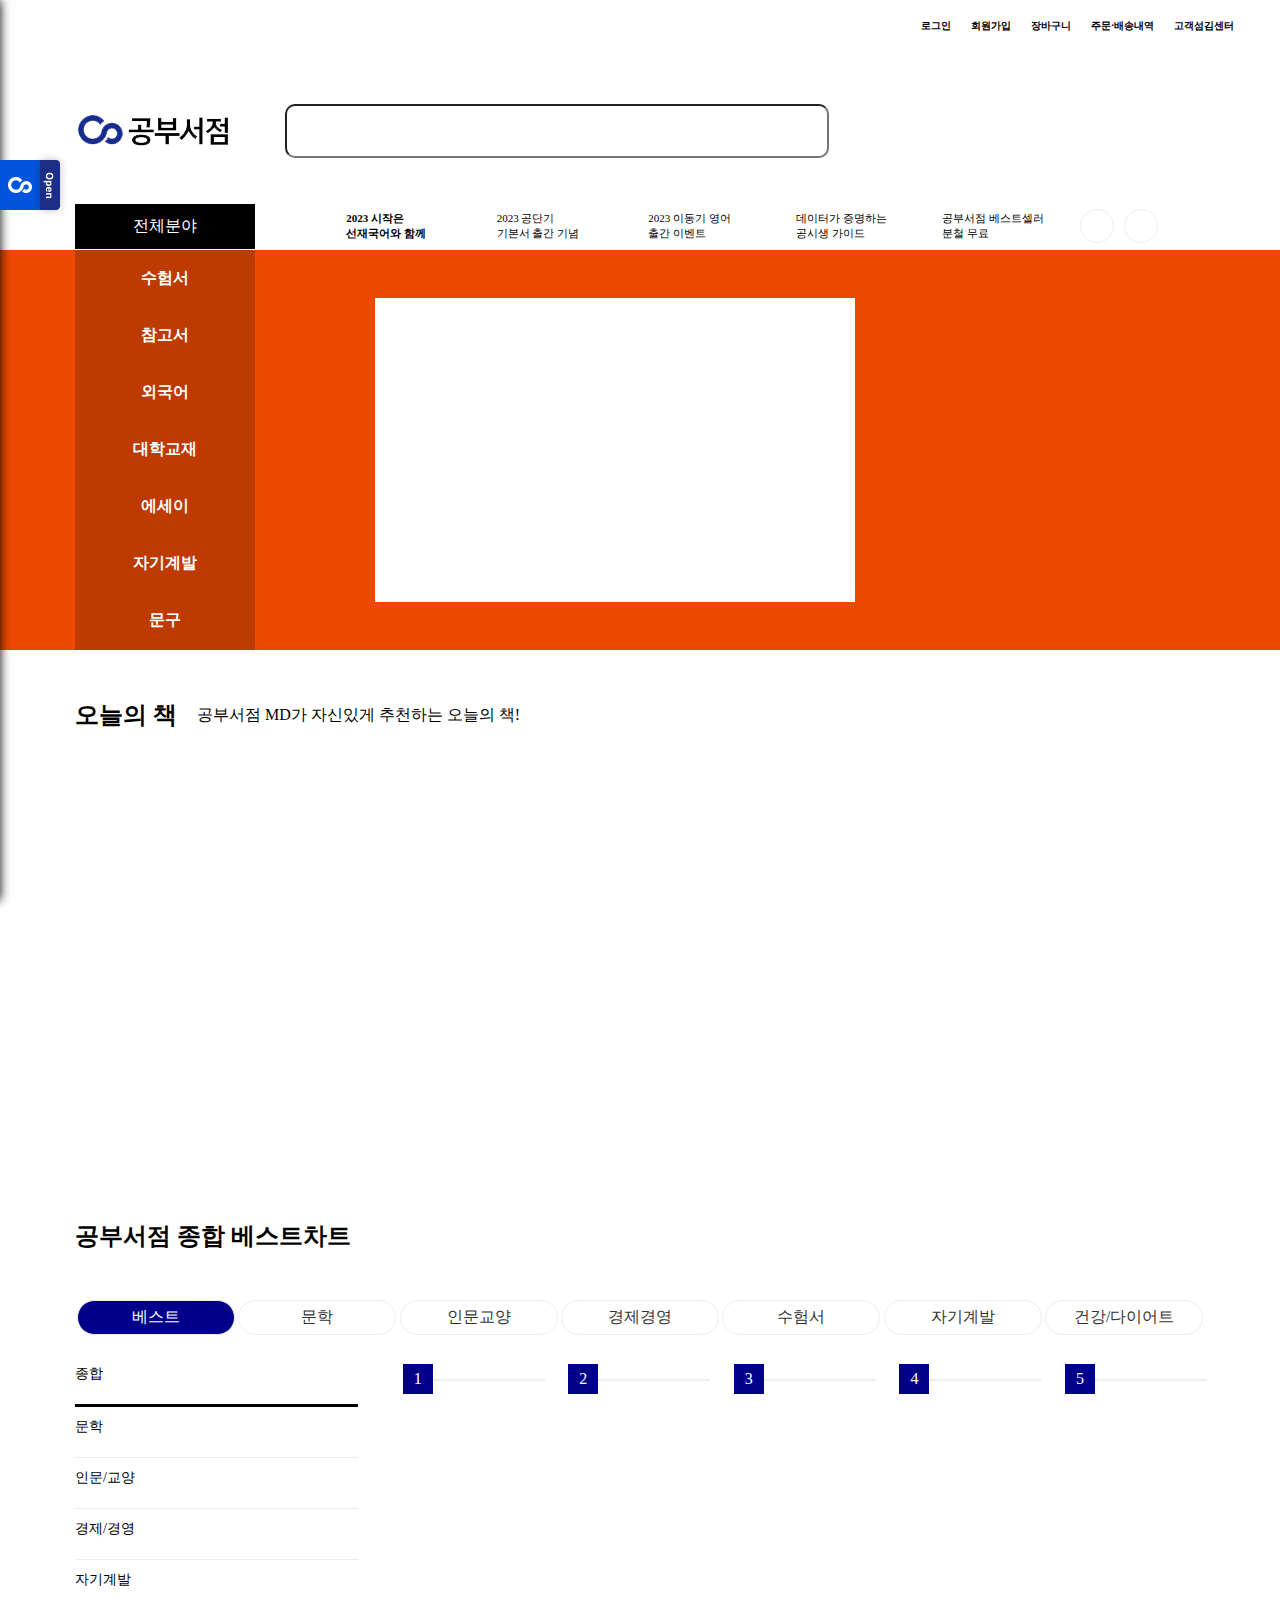
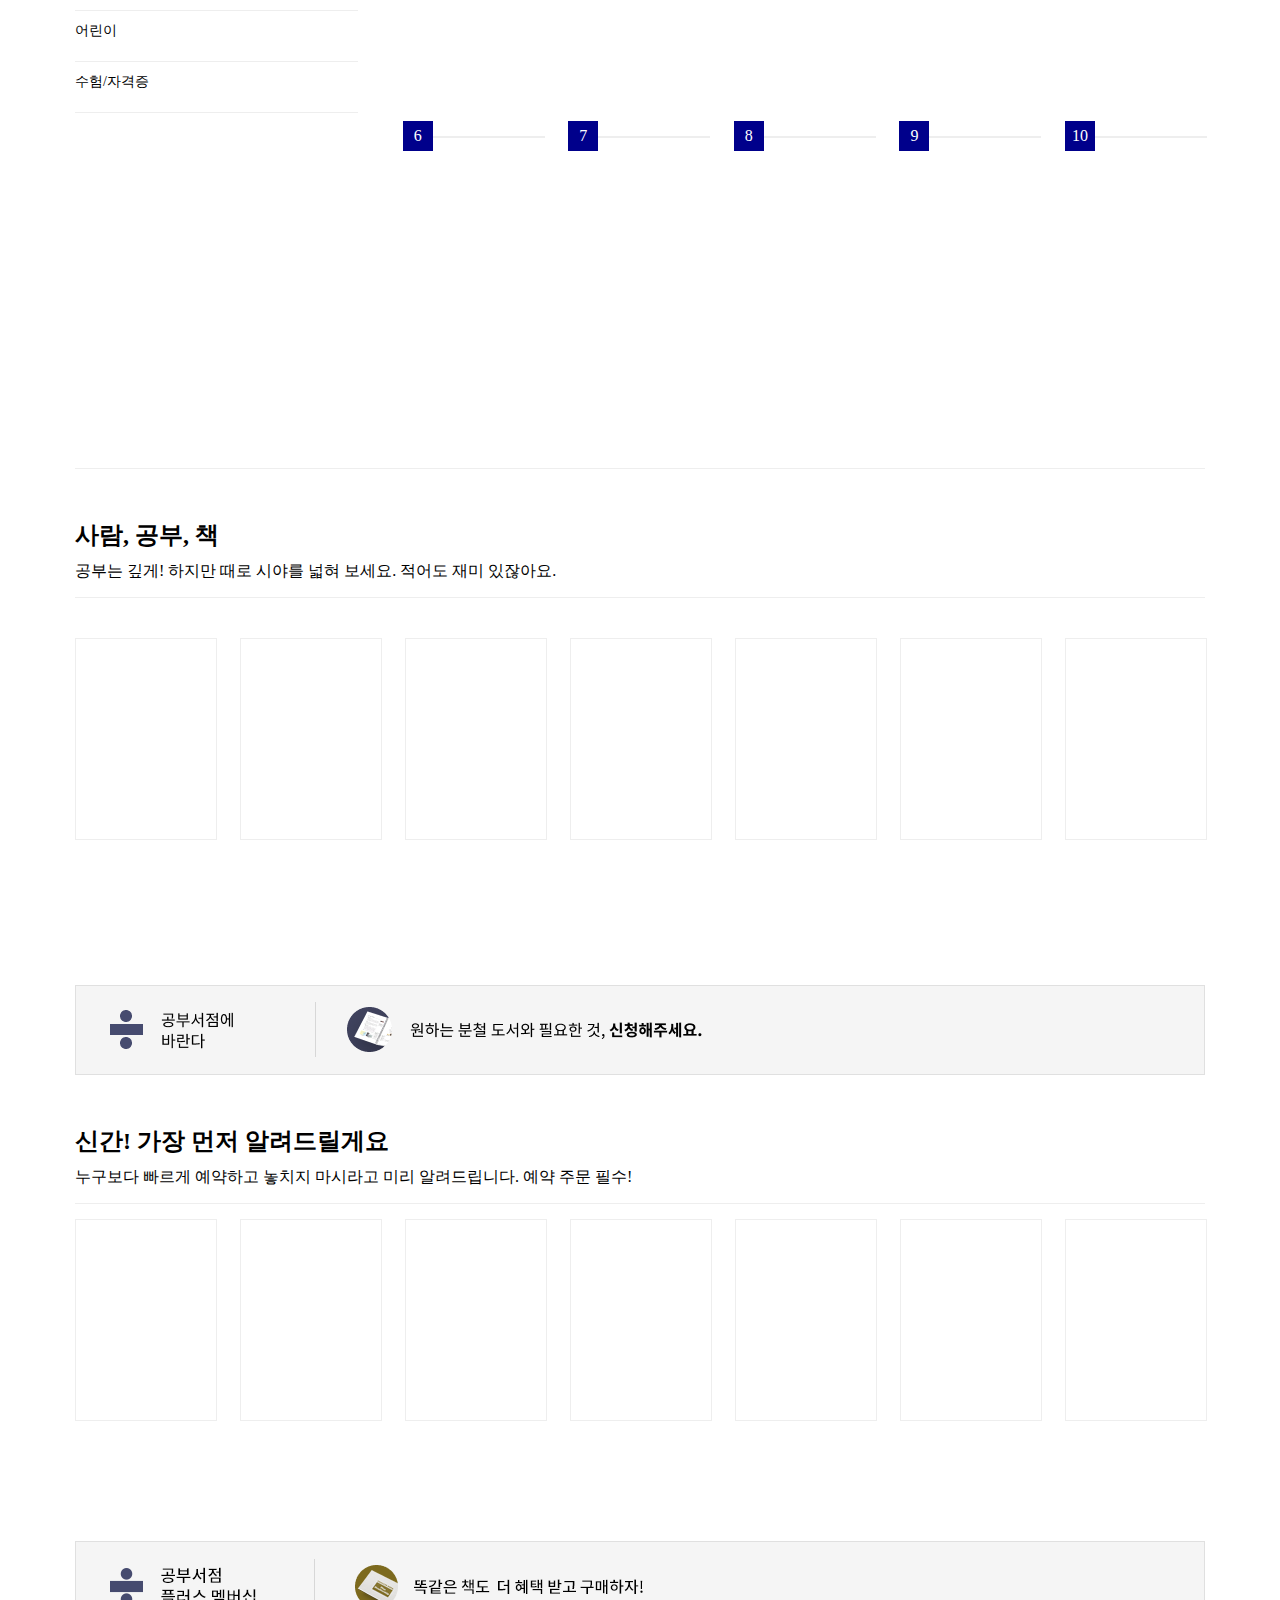
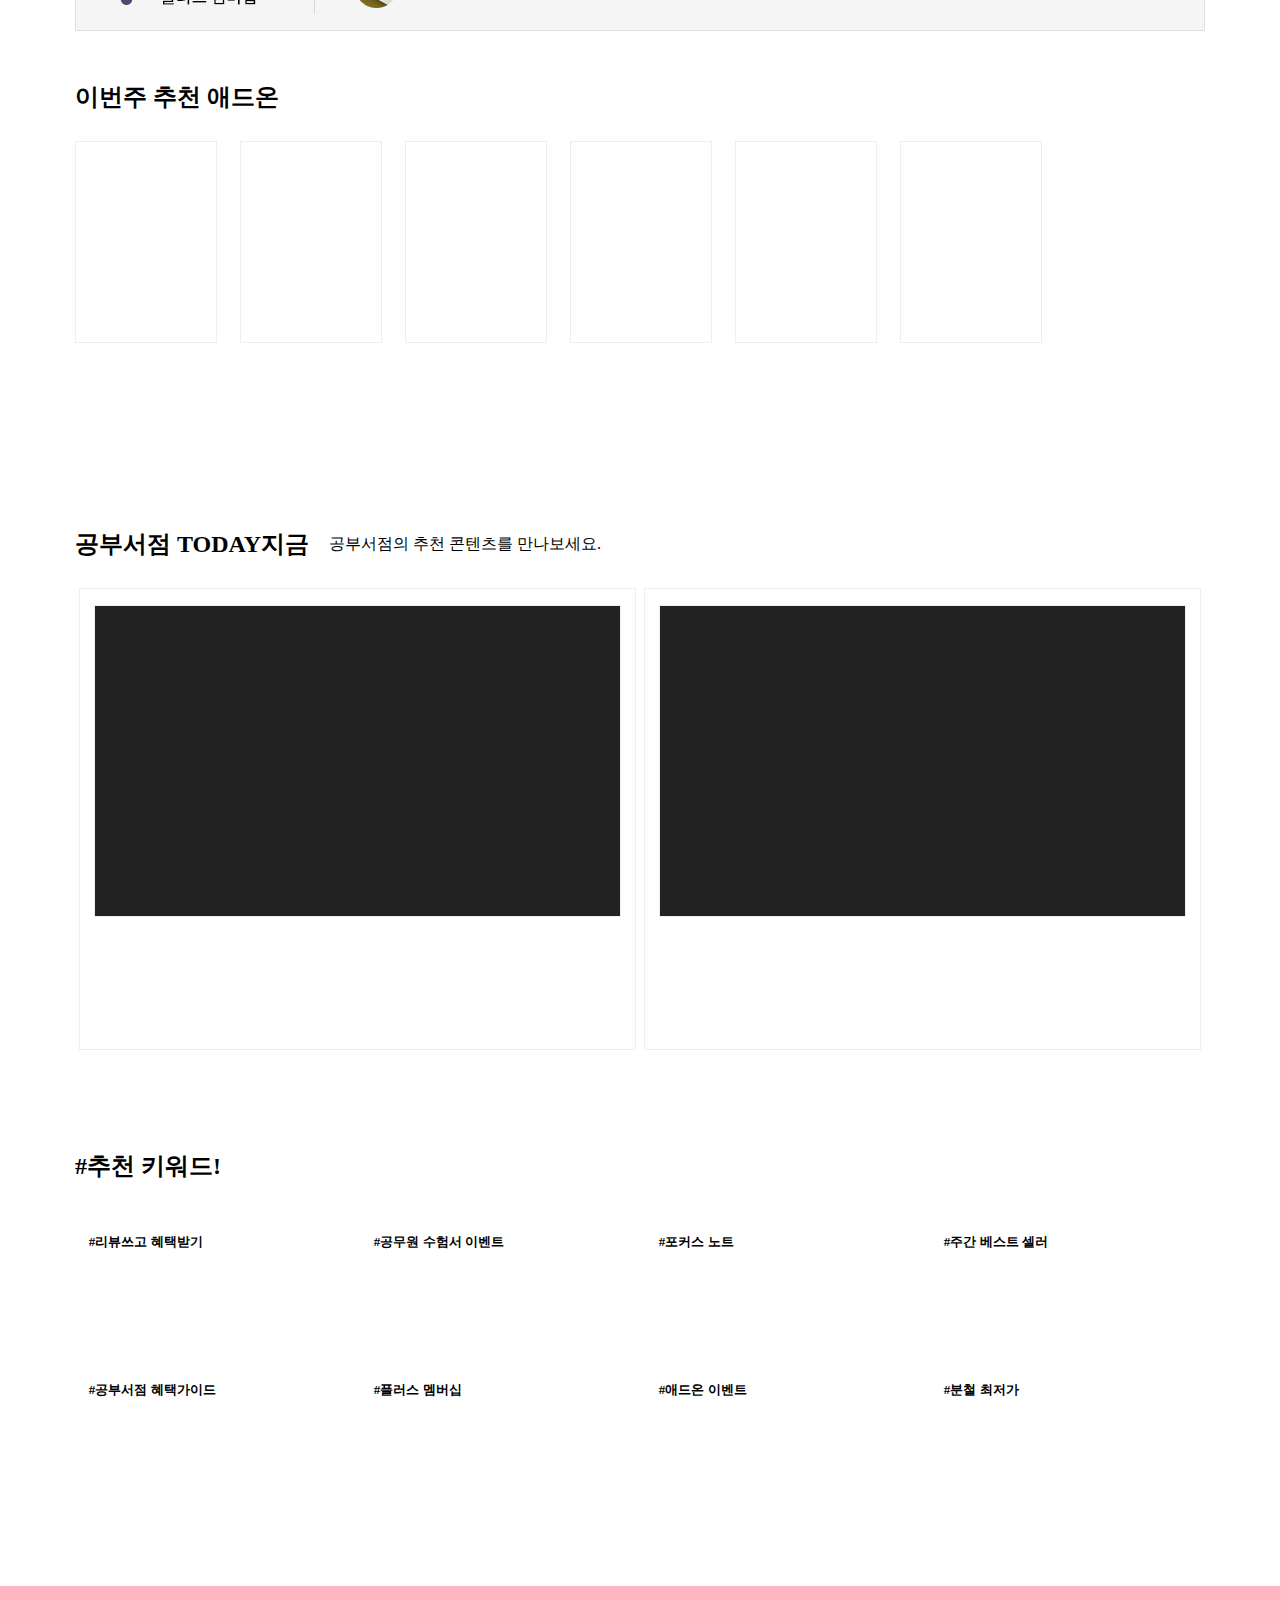
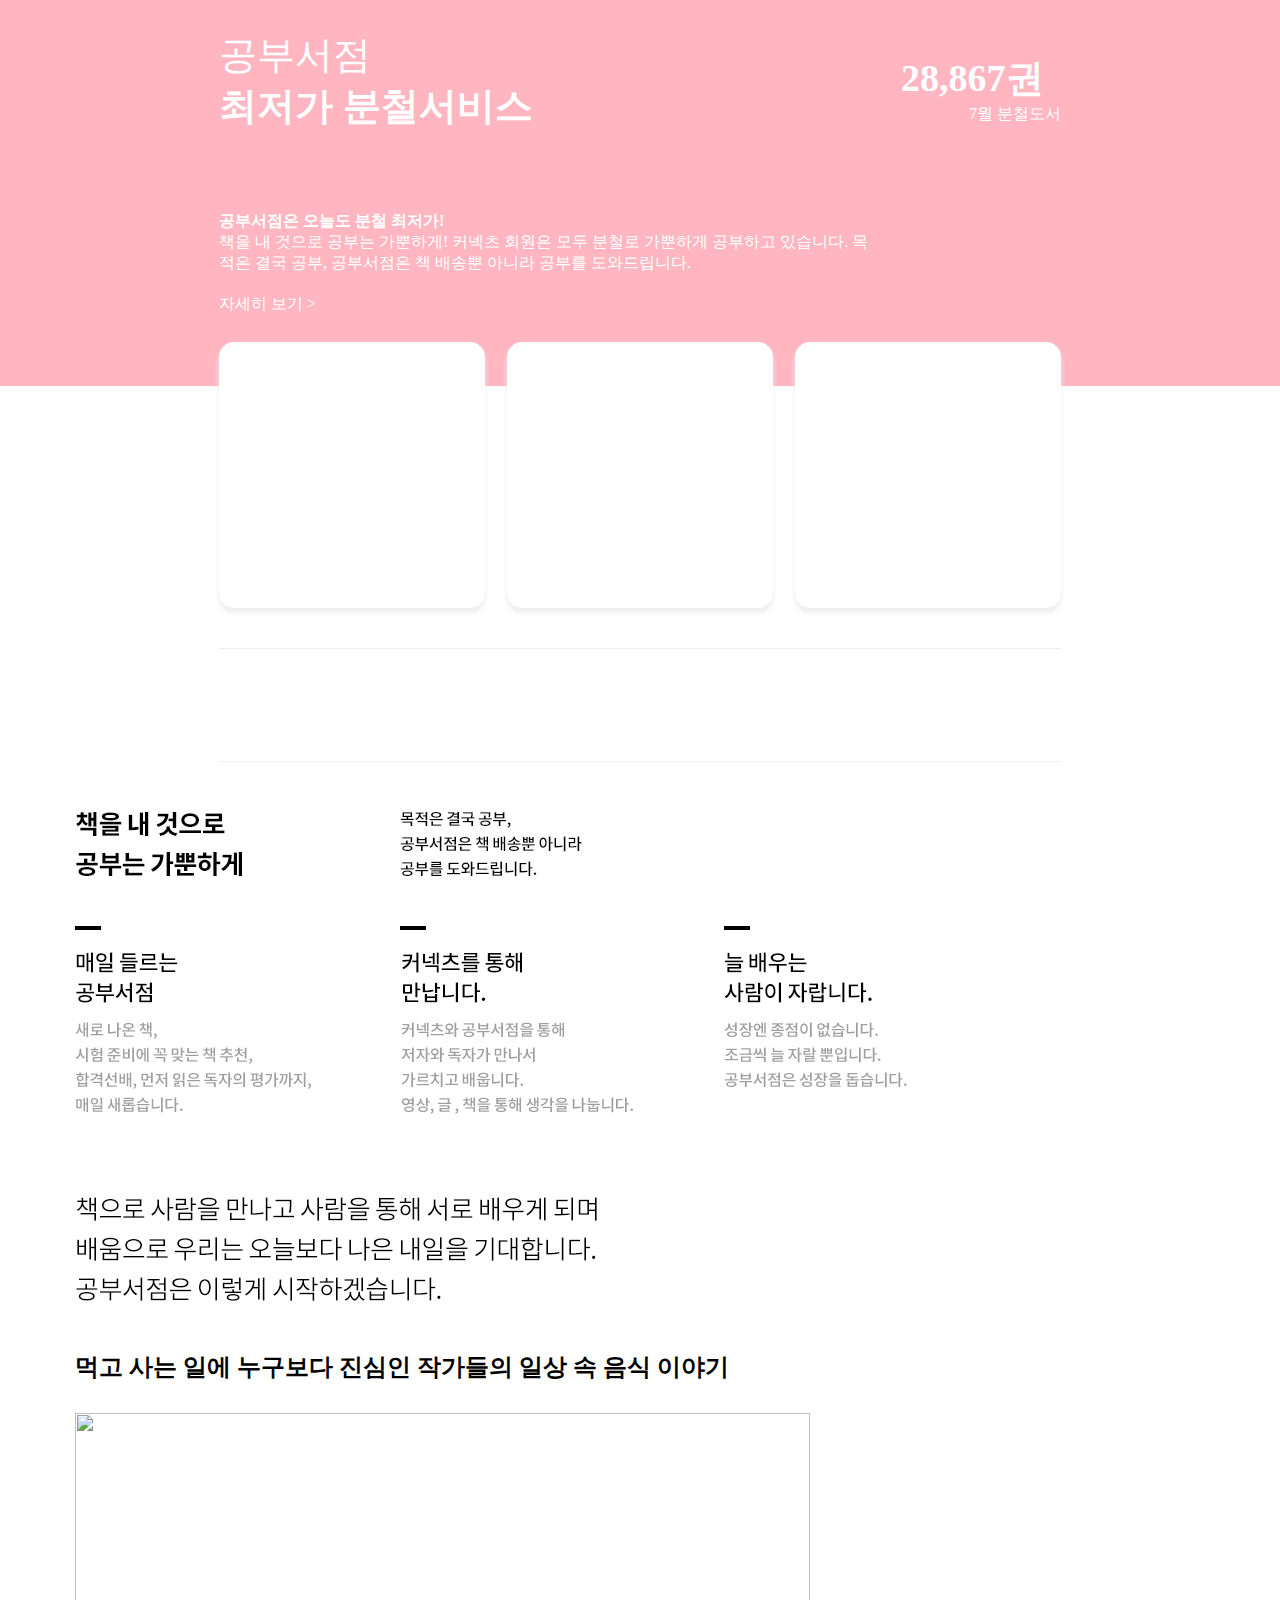
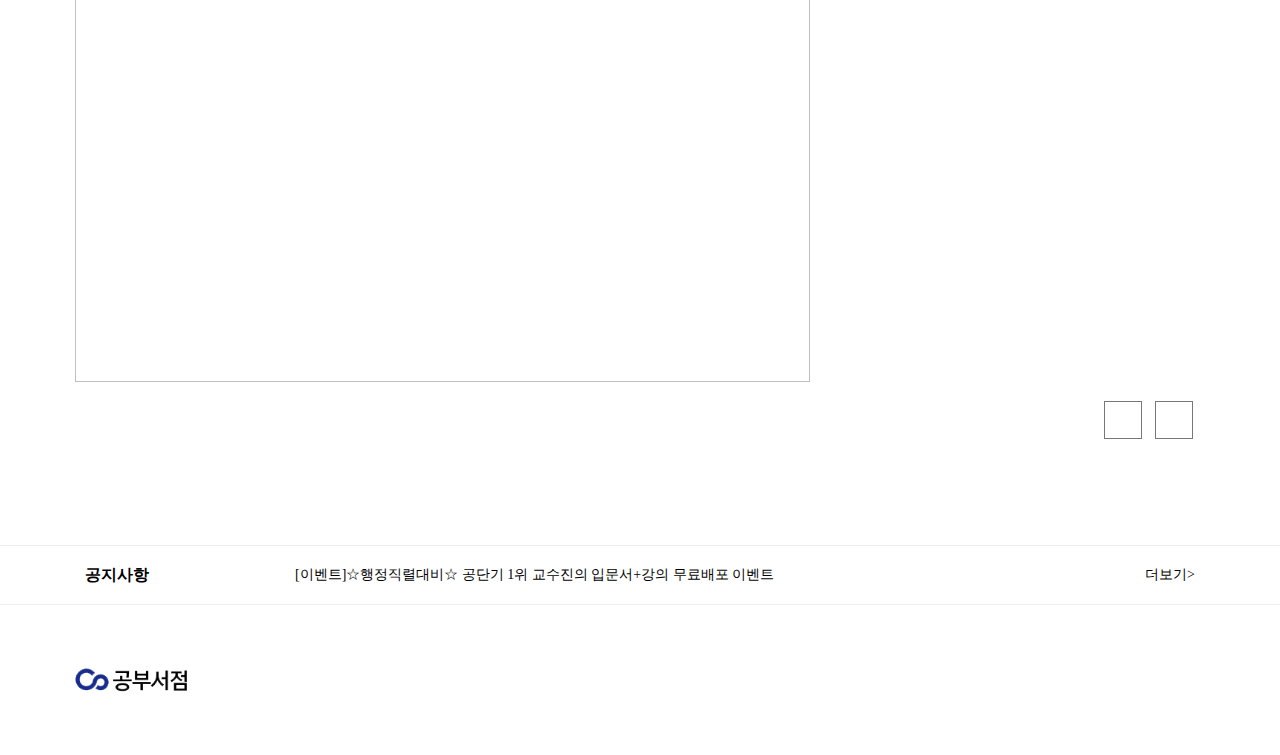
==== index.html @ c566c67d "." ====
<!DOCTYPE html>
<html lang="ko">
<head>
    <meta charset="UTF-8">
    <meta http-equiv="X-UA-Compatible" content="IE=edge">
    <meta name="viewport" content="width=device-width, initial-scale=1.0">
    <title>공부서점</title>
    <script src="https://kit.fontawesome.com/c6f3140d93.js" crossorigin="anonymous"></script>
    <script src="https://ajax.aspnetcdn.com/ajax/jQuery/jquery-3.6.0.min.js"></script>
    <script src="js/index.js"></script>
    <link rel="stylesheet" href="css/reset.css">
    <link rel="stylesheet" href="css/index.css">
</head>
<body>
    <div id="wrap">
        <div class="globalWrap">
            <div class="globalNav">
                <h2><a href="Sub.html"></a></h2>
                <div class="subNav">
                    <div class="subOn">공부서점 분철최저가</div>
                    <div>대입·수능(8)</div>
                    <div>어학·회화·유학(13)</div>
                    <div>대학생·취업</div>
                    <div>자격증(2)</div>
                    <div>공무원(23)</div>
                    <div>전문직(9)</div>
                    <div>뷰티(2)</div>
                </div>
            </div>
            <div class="globalOpen">
            </div>
        </div>
        
        <div id="headerGroup">
            <div id="navGroup">
                <div class="navList">
                    <ul>
                        <li>로그인</li>
                        <li>회원가입</li>
                        <li>장바구니</li>
                        <li>주문·배송내역</li>
                        <li>고객섬김센터</li>
                    </ul>
                </div>
            </div>
            <div id="header">
                <div class="innerHead">
                    <div class="inputLogo"></div>
                    <form>
                        <input type="text">
                        <i class="fa-solid fa-magnifying-glass"></i>
                    </form>
                </div>
                <div class="bottomHead">
                    <div class="headCategory">
                        전체분야
                    </div>
                    <div class="headEvent">
                        <div>
                            <div class="leftImg"></div>
                            <div class="rightText weightOn">
                                <p>
                                    2023 시작은
                                    <br>
                                    선재국어와 함께
                                </p>
                            </div>
                        </div>
                        <div>
                            <div class="leftImg"></div>
                            <div class="rightText">
                                <p>
                                    2023 공단기
                                    <br>
                                    기본서 출간 기념
                                </p>
                            </div>
                        </div>
                        <div>
                            <div class="leftImg"></div>
                            <div class="rightText">
                                <p>
                                    2023 이동기 영어
                                    <br>
                                    출간 이벤트
                                </p>
                            </div>
                        </div>
                        <div>
                            <div class="leftImg"></div>
                            <div class="rightText">
                                <p>
                                    데이터가 증명하는
                                    <br>
                                    공시생 가이드
                                </p>
                            </div>
                        </div>
                        <div>
                            <div class="leftImg"></div>
                            <div class="rightText">
                                <p>
                                    공부서점 베스트셀러
                                    <br>
                                    분철 무료
                                </p>
                            </div>
                        </div>
                        <div class="controlBtn">
                            <div class="left">
                                <i class="fa-solid fa-chevron-left"></i>
                            </div>
                            <div class="right">
                                <i class="fa-solid fa-chevron-right"></i>
                            </div>
                        </div>
                    </div>
                </div>
            </div>
        </div>
        <div id="container">
            <div id="contents">
                <div id="slideBanner">
                    <div class="slideWrap">
                        <div class="containerSlide content">
                            <div class="warping">
                                <div class="textWrap"></div>
                                <div class="imgWrap"></div>
                            </div>
                        </div>
                        <div class="containerSlide content">
                            <div class="warping">
                                <div class="textWrap"></div>
                                <div class="imgWrap"></div>
                            </div>
                        </div>
                        <div class="containerSlide content">
                            <div class="warping">
                                <div class="textWrap"></div>
                                <div class="imgWrap"></div>
                            </div>
                        </div>
                        <div class="containerSlide content">
                            <div class="warping">
                                <div class="textWrap"></div>
                                <div class="imgWrap"></div>
                            </div>
                        </div>
                        <div class="containerSlide content">
                            <div class="warping">
                                <div class="textWrap"></div>
                                <div class="imgWrap"></div>
                            </div>
                        </div>
                        <div class="containerSlide content">
                            <div class="warping">
                                <div class="textWrap"></div>
                                <div class="imgWrap"></div>
                            </div>
                        </div>
                        <div class="containerSlide content">
                            <div class="warping">
                                <div class="textWrap"></div>
                                <div class="imgWrap"></div>
                            </div>
                        </div>
                    </div>
                    <div class="subCategoryWrap">
                        <div class="subCategory">
                            <div class="upSideCategory upSideCategory1"></div>
                            <div class="upSideCategory upSideCategory2"></div>
                            <div class="upSideCategory upSideCategory3"></div>
                            <div class="upSideCategory upSideCategory4"></div>
                            <div class="upSideCategory upSideCategory5"></div>
                            <ul>
                                <li>수험서</li>
                                <li>참고서</li>
                                <li>외국어</li>
                                <li>대학교재</li>
                                <li>에세이</li>
                                <li>자기계발</li>
                                <li>문구</li>
                            </ul>
                        </div>
                    </div>
                </div>
                <div id="main">
                    <div class="mainWrap1">
                        <div class="head">
                            <h2>오늘의 책</h2>
                            <span>공부서점 MD가 자신있게 추천하는 오늘의 책!</span>
                        </div>
                        <div class="info">
                            <div class="book"></div>
                            <div class="book"></div>
                            <div class="book"></div>
                            <div class="book"></div>
                        </div>
                    </div>
                    <div class="mainWrap2">
                        <div class="head">
                            <h2>공부서점 종합 베스트차트</h2>
                        </div>
                        <div class="main2BestSeller">
                            <div class="main2Category">
                                <div class="on">베스트</div>
                                <div>문학</div>
                                <div>인문교양</div>
                                <div>경제경영</div>
                                <div>수험서</div>
                                <div>자기계발</div>
                                <div>건강/다이어트</div>
                            </div>
                            <div class="main2BestInfo">
                                <div class="leftMenu">
                                    <div class="onBorder">종합</div>
                                    <div>문학</div>
                                    <div>인문/교양</div>
                                    <div>경제/경영</div>
                                    <div>자기계발</div>
                                    <div>어린이</div>
                                    <div>수험/자격증</div>
                                </div>
                                <div class="rightImg">
                                    <div>
                                        <div class="numb">1</div>
                                        <div class="imgInfo">
                                            <div class="upImg"></div>
                                            <div class="downText"></div>
                                        </div>
                                    </div>
                                    <div>
                                        <div>2</div>
                                        <div class="imgInfo">
                                            <div class="upImg"></div>
                                            <div class="downText"></div>
                                        </div>
                                    </div>
                                    <div>
                                        <div>3</div>
                                        <div class="imgInfo">
                                            <div class="upImg"></div>
                                            <div class="downText"></div>
                                        </div>
                                    </div>
                                    <div>
                                        <div>4</div>
                                        <div class="imgInfo">
                                            <div class="upImg"></div>
                                            <div class="downText"></div>
                                        </div>
                                    </div>
                                    <div>
                                        <div>5</div>
                                        <div class="imgInfo">
                                            <div class="upImg"></div>
                                            <div class="downText"></div>
                                        </div>
                                    </div>
                                    <div>
                                        <div>6</div>
                                        <div class="imgInfo">
                                            <div class="upImg"></div>
                                            <div class="downText"></div>
                                        </div>
                                    </div>
                                    <div>
                                        <div>7</div>
                                        <div class="imgInfo">
                                            <div class="upImg"></div>
                                            <div class="downText"></div>
                                        </div>
                                    </div>
                                    <div>
                                        <div>8</div>
                                        <div class="imgInfo">
                                            <div class="upImg"></div>
                                            <div class="downText"></div>
                                        </div>
                                    </div>
                                    <div>
                                        <div>9</div>
                                        <div class="imgInfo">
                                            <div class="upImg"></div>
                                            <div class="downText"></div>
                                        </div>
                                    </div>
                                    <div>
                                        <div>10</div>
                                        <div class="imgInfo">
                                            <div class="upImg"></div>
                                            <div class="downText"></div>
                                        </div>
                                    </div>
                                </div>
                            </div>
                        </div>
                    </div>
                    <div class="mainWrap3">
                        <div class="head">
                            <h2>사람, 공부, 책</h2>
                            <p>공부는 깊게! 하지만 때로 시야를 넓혀 보세요. 적어도 재미 있잖아요.</p>
                        </div>
                        <div class="main3Book">
                            <div>
                                <div class="main3Img"></div>
                                <div class="main3Text">
                                    <div class="txtWrap"></div>

                                </div>
                            </div>
                            <div>
                                <div class="main3Img"></div>
                                <div class="main3Text">
                                    <div class="txtWrap"></div>
                                </div>
                            </div>
                            <div>
                                <div class="main3Img"></div>
                                <div class="main3Text">
                                    <div class="txtWrap"></div>

                                </div>
                            </div>
                            <div>
                                <div class="main3Img"></div>
                                <div class="main3Text">
                                    <div class="txtWrap"></div>

                                </div>
                            </div>
                            <div>
                                <div class="main3Img"></div>
                                <div class="main3Text">
                                    <div class="txtWrap"></div>

                                </div>
                            </div>
                            <div>
                                <div class="main3Img"></div>
                                <div class="main3Text">
                                    <div class="txtWrap"></div>

                                </div>
                            </div>
                            <div>
                                <div class="main3Img"></div>
                                <div class="main3Text">
                                    <div class="txtWrap"></div>
                                </div>
                            </div>
                        </div>
                        <div class="bookApply">
                            <!-- <div class="wantU">
                                공부서점에 <Br>
                                바란다
                            </div>
                            <div class="plz">원하는 분철 도서와 필요한 것, <b>신청해주세요</b></div> -->
                        </div>
                    </div>
                    <div class="mainWrap4">
                        <div class="head">
                            <h2>신간! 가장 먼저 알려드릴게요</h2>
                            <p>누구보다 빠르게 예약하고 놓치지 마시라고 미리 알려드립니다. 예약 주문 필수!</p>
                        </div>
                        <div class="main3Book">
                            <div>
                                <div class="main3Img"></div>
                                <div class="main3Text">
                                    <div class="txtWrap"></div>

                                </div>
                            </div>
                            <div>
                                <div class="main3Img"></div>
                                <div class="main3Text">
                                    <div class="txtWrap"></div>
                                </div>
                            </div>
                            <div>
                                <div class="main3Img"></div>
                                <div class="main3Text">
                                    <div class="txtWrap"></div>

                                </div>
                            </div>
                            <div>
                                <div class="main3Img"></div>
                                <div class="main3Text">
                                    <div class="txtWrap"></div>

                                </div>
                            </div>
                            <div>
                                <div class="main3Img"></div>
                                <div class="main3Text">
                                    <div class="txtWrap"></div>

                                </div>
                            </div>
                            <div>
                                <div class="main3Img"></div>
                                <div class="main3Text">
                                    <div class="txtWrap"></div>

                                </div>
                            </div>
                            <div>
                                <div class="main3Img"></div>
                                <div class="main3Text">
                                    <div class="txtWrap"></div>
                                </div>
                            </div>
                        </div>
                        <div class="bookApply">
                            <!-- <div class="wantU">
                                공부서점 <Br>
                                플러스 멤버십
                            </div>
                            <div class="plz">똑같은 책도 더 혜택 받고 구매하자!</div> -->
                        </div>
                    </div>
                    <!-- <div class="mainWrap5 autoBanner">
                        <div class="head">
                            <h2>인생 공부하는 작가를 소개합니다.</h2>
                            <p>늘 배우는 작가들의 이야기,이번 책엔 어떤 공부를 담으셨나요?</p>
                        </div>
                        <div class="main5Banner">
                            <ul>
                                <li class="content">
                                    <div class="slideUpImg"></div>
                                    <div class="slideDownText">
                                        <h5>이름</h5>
                                        <p>텍스트</p>
                                    </div>
                                </li>
                                <li class="content">
                                    <div class="slideUpImg"></div>
                                    <div class="slideDownText"></div>

                                </li>
                                <li class="content">
                                    <div class="slideUpImg"></div>
                                    <div class="slideDownText"></div>

                                </li>
                                <li class="content">
                                    <div class="slideUpImg"></div>
                                    <div class="slideDownText"></div>

                                </li>
                                <li class="content">
                                    <div class="slideUpImg"></div>
                                    <div class="slideDownText"></div>

                                </li>
                                <li class="content">
                                    <div class="slideUpImg"></div>
                                    <div class="slideDownText"></div>

                                </li>
                                <li class="content">
                                    <div class="slideUpImg"></div>
                                    <div class="slideDownText"></div>

                                </li>
                                <li class="content">
                                    <div class="slideUpImg"></div>
                                    <div class="slideDownText"></div>

                                </li>
                                <li class="content">
                                    <div class="slideUpImg"></div>
                                    <div class="slideDownText"></div>

                                </li>
                                <li class="content">
                                    <div class="slideUpImg"></div>
                                    <div class="slideDownText"></div>

                                </li>
                                <li class="content">
                                    <div class="slideUpImg"></div>
                                    <div class="slideDownText"></div>

                                </li>
                                <li class="content">
                                    <div class="slideUpImg"></div>
                                    <div class="slideDownText"></div>

                                </li>
                            </ul>
                        </div>
                    </div> -->
                    <div class="mainWrap6">
                        <div class="head">
                            <h2>이번주 추천 애드온</h2>
                        </div>
                        <div class="main6Item">
                            <div>
                                <div class="main6Img"></div>
                                <div class="main6Text">
                                    <div class="txtWrap"></div>

                                </div>
                            </div>
                            <div>
                                <div class="main6Img"></div>
                                <div class="main6Text">
                                    <div class="txtWrap"></div>

                                </div>
                                
                            </div>
                            <div>
                                <div class="main6Img"></div>
                                <div class="main6Text">
                                    <div class="txtWrap"></div>

                                </div>
                                
                            </div>
                            <div>
                                <div class="main6Img"></div>
                                <div class="main6Text">
                                    <div class="txtWrap"></div>

                                </div>
                            </div>
                            <div>
                                <div class="main6Img"></div>
                                <div class="main6Text">
                                    <div class="txtWrap"></div>

                                </div>
                                
                            </div>
                            <div>
                                <div class="main6Img"></div>
                                <div class="main6Text">
                                    <div class="txtWrap"></div>

                                </div>
                            </div>
                            <div>
                                
                            </div>
                        </div>
                    </div>
                    <div class="mainWrap8">
                        <div class="head">
                            <h2>공부서점 TODAY지금</h2>
                            <p> 공부서점의 추천 콘텐츠를 만나보세요.</p>
                        </div>
                        <div class="main8Slide">
                            <div class="btnControlWrap">
                                <i class="fa-solid fa-chevron-left prev"></i>
                                <i class="fa-solid fa-chevron-right next"></i>
                            </div>
                            <div class="coverWrap">
                                <div class="slideScreen">
                                    <ul class="slide_cont">
                                        <li class="slide">
                                            <div class="upBg">
                                                <div class="upBgLeft"></div>
                                                <div class="upBgRight"></div>
                                            </div>
                                            <div class="downTxt"></div>
                                        </li>
                                        <li class="slide">
                                            <div class="upBg">
                                                <div class="upBgLeft"></div>
                                                <div class="upBgRight"></div>
                                            </div>
                                            <div class="downTxt"></div>
                                            
                                        </li>
                                        <li class="slide">
                                            <div class="upBg">
                                                <div class="upBgLeft"></div>
                                                <div class="upBgRight"></div>
                                            </div>
                                            <div class="downTxt"></div>
                                            
                                        </li>
                                        <li class="slide">
                                            <div class="upBg">
                                                <div class="upBgLeft"></div>
                                                <div class="upBgRight"></div>
                                            </div>
                                            <div class="downTxt"></div>
                                            
                                        </li>
                                        <li class="slide">
                                            <div class="upBg">
                                                <div class="upBgLeft"></div>
                                                <div class="upBgRight"></div>
                                            </div>
                                            <div class="downTxt"></div>
                                            
                                        </li>
                                        <li class="slide">
                                            <div class="upBg">
                                                <div class="upBgLeft"></div>
                                                <div class="upBgRight"></div>
                                            </div>
                                            <div class="downTxt"></div>

                                        </li>
                                    </ul>
                                </div>
                            </div>
                        </div>
                    </div>
                    <div class="mainWrap9">
                        <div class="head">
                            <h2>#추천 키워드!</h2>
                        </div>
                        <div class="main9Event">
                            <div>
                                <div class="innerWrap">#리뷰쓰고 혜택받기</div>
                            </div>
                            <div>
                                <div class="innerWrap">#공무원 수험서 이벤트</div>
                            </div>
                            <div>
                                <div class="innerWrap">#포커스 노트</div>
                            </div>
                            <div>
                                <div class="innerWrap">#주간 베스트 셀러</div>
                            </div>
                            <div>
                                <div class="innerWrap">#공부서점 혜택가이드</div>
                            </div>
                            <div>
                                <div class="innerWrap">#플러스 멤버십</div>
                            </div>
                            <div>
                                <div class="innerWrap">#애드온 이벤트</div>
                            </div>
                            <div>
                                <div class="innerWrap">#분철 최저가</div>
                            </div>
                        </div>
                    </div>
                    <div class="mainWrap10">
                        <div class="main10BgColor"></div>
                        <div class="main10Inner">
                            <div class="headline">
                                <h2>
                                    공부서점
                                    <br>
                                    <b style="color:white">최저가 분철서비스</b> 
                                </h2>
                                <div class="price">
                                    <h3>28,867권</h3>
                                    <span>7월 분철도서</span>
                                </div>
                            </div>
                            <div class="main10Infor">
                                <p>
                                    <strong>공부서점은 오늘도 분철 최저가!</strong><br>
                                        책을 내 것으로 공부는 가뿐하게! 커넥츠 회원은 모두 분철로 가뿐하게 공부하고 있습니다.
                                        목적은 결국 공부, 공부서점은 책 배송뿐 아니라 공부를 도와드립니다.
                                </p>
                                <span class="link">자세히 보기 ></span>
                            </div>
                            <div class="main10Img">
                                <div class="first"></div>
                                <div class=""></div>
                                <div class=""></div>
                            </div>
                            <div class="main10Review reviewSlide"></div>
                        </div>
                    </div>
                    <div class="mainWrap11">
                        <img src="img/main11_Img.gif" alt="">
                    </div>
                    <div class="mainWrap12">
                        <div class="main12Head">
                            <h2>먹고 사는 일에 누구보다 진심인 작가들의 일상 속 음식 이야기</h2>
                        </div>
                        <div class="main12Promotion">
                            <div class="promotionWrap">
                                <div class="firstWrap">
                                    <img src="https://s3.ap-northeast-2.amazonaws.com/libro.image/Libro_V6/upload/2022/0328/2741/1.jpg">
                                </div>
                                <div class="lastWrap">
                                    <div></div>
                                    <div></div>
                                    <div></div>
                                    <div></div>
                                    <div></div>
                                    <div></div>
                                </div>
                            </div>
                        </div>
                        <div class="bottomImage">
                            <div><i class="fa-solid fa-heart"></i></div>
                            <div><i class="fa-solid fa-cart-shopping"></i></div>
                        </div>
                    </div>
                </div>
            </div>
        </div>
        <div class="footOnBox">
            <div class="onBoxInner">
                <div class="onBoxOne">
                    <i class="fa-solid fa-bell"></i>
                    <span>공지사항</span>
                </div>
                <div class="onBoxTwo">
                    <span>
                        [이벤트]☆행정직렬대비☆ 공단기 1위 교수진의 입문서+강의 무료배포 이벤트
                    </span>
                </div>
                <div class="onBoxThree">
                    <span>
                        더보기>
                    </span>
                </div>
            </div>
        </div>
        <div id="footer">
            <div class="innerFoot">
                <div class="footLogo">

                </div>
                <div class="footTxt">
                    <ul>
                        <li></li>
                        <li></li>
                        <li></li>
                        <li></li>
                    </ul>
                </div>
            </div>
        </div>
    </div>
</body>
</html>
---- css/index.css ----
#wrap {
  width: 100%;
  height: 100%;
  overflow: hidden;
}

.globalWrap {
  width: 250px;
  height: 100vh;
  position: fixed;
  left: -160px;
  top: 0;
  z-index: 99;
  display: flex;
  flex-flow: row nowrap;
  justify-content: flex-start;
  align-items: flex-start;
  transition: all 0.5s;
}
.globalWrap .globalNav {
  width: 160px;
  height: 100vh;
  box-shadow: 0px 0px 10px;
  top: 0;
  background-color: white;
}
.globalWrap .globalNav h2 {
  width: 100%;
  height: 150px;
  position: relative;
  border-bottom: 1px solid #Eee;
}
.globalWrap .globalNav a {
  width: 100%;
  height: 100%;
  display: block;
  position: relative;
  background-image: url(../img/logo.png);
  background-size: 35%;
  background-position: center;
  background-repeat: no-repeat;
}
.globalWrap .globalNav .subNav {
  width: 100%;
  height: auto;
}
.globalWrap .globalNav .subNav div {
  width: 100%;
  height: 50px;
  border-top: 1px solid #Eee;
  display: flex;
  align-items: center;
  justify-content: center;
  cursor: pointer;
  font-size: 12px;
  font-weight: bold;
}
.globalWrap .globalNav .subNav .subOn {
  background-color: purple;
  color: orange;
}
.globalWrap .globalOpen {
  margin-top: 150px;
  width: 70px;
  height: 70px;
  background-image: url(../img/lnb_icon_open.png);
  cursor: pointer;
  transition: all 0.52s;
}

.toggleOpen {
  left: 0;
}

#headerGroup {
  width: 100%;
  height: 250px;
}
#headerGroup #navGroup {
  width: 100%;
  height: 52px;
}
#headerGroup #navGroup .navList {
  width: 98%;
  height: 100%;
  display: flex;
  justify-content: flex-end;
  align-items: center;
}
#headerGroup #navGroup .navList li {
  float: left;
  margin-right: 20px;
  color: black;
  font-size: 10px;
  font-weight: bold;
}
#headerGroup #navGroup .navList li li:before {
  content: "";
}
#headerGroup #header {
  width: 100%;
  height: 193px;
}
#headerGroup #header .innerHead {
  width: 1130px;
  height: 55%;
  margin: 0 auto;
  display: flex;
  align-items: flex-end;
}
#headerGroup #header .innerHead .inputLogo {
  width: 180px;
  height: 35px;
  margin-bottom: 10px;
  background-image: url(../img/inputLogo.png);
  background-size: cover;
  background-position: center;
  background-repeat: no-repeat;
}
#headerGroup #header .innerHead form {
  position: relative;
}
#headerGroup #header .innerHead form input {
  width: 540px;
  height: 50px;
  color: #666;
  border-radius: 10px;
  font-size: 20px;
  margin-left: 30px;
  content: "\f002";
}
#headerGroup #header .innerHead form i {
  cursor: pointer;
  font-size: 30px;
  position: absolute;
  top: 50%;
  right: 5%;
  transform: translateY(-50%);
}
#headerGroup #header .bottomHead {
  width: 1130px;
  height: 47%;
  margin: 0 auto;
  display: flex;
  align-items: flex-end;
}
#headerGroup #header .bottomHead .headCategory {
  width: 180px;
  height: 50%;
  background-color: black;
  color: White;
  box-sizing: content-box;
  display: flex;
  align-items: center;
  justify-content: center;
}
#headerGroup #header .bottomHead .headEvent {
  width: 910px;
  height: 50%;
  margin-left: 35px;
  display: flex;
}
#headerGroup #header .bottomHead .headEvent > div {
  width: 20%;
  height: 100%;
  box-sizing: border-box;
  display: flex;
  align-items: center;
  justify-content: space-around;
  cursor: pointer;
}
#headerGroup #header .bottomHead .headEvent > div .leftImg {
  width: 36px;
  height: 36px;
  border-radius: 50%;
}
#headerGroup #header .bottomHead .headEvent > div .rightText {
  display: flex;
  align-items: center;
  justify-content: center;
  width: 70%;
  height: 100%;
  font-size: 11px;
}
#headerGroup #header .bottomHead .headEvent > div .weightOn {
  font-weight: bold;
}
#headerGroup #header .bottomHead .headEvent > div:nth-of-type(1) .leftImg {
  background-image: url(//s3.ap-northeast-2.amazonaws.com/libro.image/Libro_V6/upload/2022/0720/b63Ht.png);
}
#headerGroup #header .bottomHead .headEvent > div:nth-of-type(2) .leftImg {
  background-image: url(//s3.ap-northeast-2.amazonaws.com/libro.image/Libro_V6/upload/2022/0720/TFPuy.png);
}
#headerGroup #header .bottomHead .headEvent > div:nth-of-type(3) .leftImg {
  background-image: url(//s3.ap-northeast-2.amazonaws.com/libro.image/Libro_V6/upload/2022/0711/6BEbd.png);
}
#headerGroup #header .bottomHead .headEvent > div:nth-of-type(4) .leftImg {
  background-image: url(//s3.ap-northeast-2.amazonaws.com/libro.image/Libro_V6/upload/2022/0707/j80K0.png);
}
#headerGroup #header .bottomHead .headEvent > div:nth-of-type(5) .leftImg {
  background-image: url(//s3.ap-northeast-2.amazonaws.com/libro.image/Libro_V6/upload/2022/0608/KhUNz.png);
}
#headerGroup #header .bottomHead .headEvent .controlBtn {
  display: flex;
  justify-content: center;
  align-items: center;
}
#headerGroup #header .bottomHead .headEvent .controlBtn div {
  width: 32px;
  height: 32px;
  background-color: white;
  margin-right: 10px;
  display: flex;
  justify-content: center;
  align-items: center;
  border-radius: 50%;
  border-width: 1px;
  border-style: solid;
  border-color: #eee;
}

#container {
  width: 100%;
  height: auto;
  overflow: hidden;
}
#container #contents {
  width: 100%;
  height: 100%;
  overflow: hidden;
}
#container #contents #slideBanner {
  width: 100%;
  height: 400px;
  background: #ED4901;
  overflow: hidden;
}
#container #contents #slideBanner .slideWrap {
  width: 100%;
  height: 400px;
  display: flex;
  align-items: center;
  justify-content: center;
  position: absolute;
  overflow: hidden;
}
#container #contents #slideBanner .containerSlide {
  width: 480px;
  height: 304px;
  background-color: white;
  margin-right: 50px;
  position: absolute;
  display: flex;
  justify-content: center;
  align-items: center;
}
#container #contents #slideBanner .containerSlide .warping {
  width: 90%;
  height: 80%;
  display: flex;
  flex-flow: row;
  justify-content: space-between;
}
#container #contents #slideBanner .containerSlide .warping .textWrap {
  width: 50%;
}
#container #contents #slideBanner .containerSlide .warping .textWrap span {
  display: block;
  padding-bottom: 20px;
  font-size: 13px;
}
#container #contents #slideBanner .containerSlide .warping .imgWrap {
  width: 40%;
  height: 100%;
}
#container #contents #slideBanner .containerSlide .warping .imgWrap img {
  width: 100%;
  height: 100%;
  box-shadow: 8px 8px 8px #eee;
}
#container #contents #slideBanner .subCategoryWrap {
  width: 1130px;
  heighT: 100%;
  margin: 0 auto;
  display: flex;
  align-items: flex-start;
  position: relative;
}
#container #contents #slideBanner .subCategoryWrap .upSideCategory {
  width: 780px;
  height: 400px;
  left: 180px;
  position: absolute;
}
#container #contents #slideBanner .subCategoryWrap .upSideCategory1 {
  width: 780px;
  height: 400px;
  left: 180px;
  position: absolute;
  background-image: url(https://s3.ap-northeast-2.amazonaws.com/libro.image/Libro_V6/upload/2022/0720/vUtz6.png);
}
#container #contents #slideBanner .subCategoryWrap .upSideCategory2 {
  width: 780px;
  height: 400px;
  left: 180px;
  position: absolute;
  background-image: url(https://s3.ap-northeast-2.amazonaws.com/libro.image/Libro_V6/upload/2022/0720/Vy9Xy.png);
  display: none;
}
#container #contents #slideBanner .subCategoryWrap .upSideCategory3 {
  width: 780px;
  height: 400px;
  left: 180px;
  position: absolute;
  background-image: url(https://s3.ap-northeast-2.amazonaws.com/libro.image/Libro_V6/upload/2022/0711/Cj11p.png);
  display: none;
}
#container #contents #slideBanner .subCategoryWrap .upSideCategory4 {
  width: 780px;
  height: 400px;
  left: 180px;
  position: absolute;
  background-image: url(https://s3.ap-northeast-2.amazonaws.com/libro.image/Libro_V6/upload/2022/0711/sJz17.png);
  display: none;
}
#container #contents #slideBanner .subCategoryWrap .upSideCategory5 {
  width: 780px;
  height: 400px;
  left: 180px;
  position: absolute;
  background-image: url(https://s3.ap-northeast-2.amazonaws.com/libro.image/Libro_V6/upload/2022/0608/XmcoV.png);
  display: none;
}
#container #contents #slideBanner .subCategoryWrap .subCategory {
  width: 180px;
  height: 100%;
}
#container #contents #slideBanner .subCategoryWrap .subCategory ul {
  width: 100%;
  height: 100%;
  display: flex;
  flex-flow: column wrap;
  background-color: rgba(0, 0, 0, 0.2);
  overflow: hidden;
}
#container #contents #slideBanner .subCategoryWrap .subCategory ul li {
  width: 100%;
  height: 57px;
  color: white;
  margin: 0 auto;
  display: flex;
  align-items: center;
  cursor: pointer;
  justify-content: center;
  font-weight: bold;
}
#container #contents #slideBanner .subCategoryWrap .subCategory ul li:hover {
  background-color: black;
}
#container #contents #main {
  width: 100%;
  height: 100%;
  margin: 0 auto;
  background-color: white;
}
#container #contents #main > div {
  margin-top: 80px;
}
#container #contents #main > div .head h2 {
  color: black;
}
#container #contents #main .mainWrap1 {
  margin: 50px auto;
  width: 1130px;
  height: 470px;
  display: flex;
  flex-flow: column wrap;
  justify-content: space-between;
}
#container #contents #main .mainWrap1 .head {
  width: 100%;
  height: 30px;
  display: flex;
  align-items: center;
}
#container #contents #main .mainWrap1 .head h2 {
  margin-right: 20px;
}
#container #contents #main .mainWrap1 .info {
  width: 100%;
  height: 403px;
  display: flex;
  justify-content: space-between;
  align-items: center;
}
#container #contents #main .mainWrap1 .info .book {
  width: 23%;
  height: 100%;
  background-color: rgba(255, 255, 255, 0.4);
  border-radius: 10px;
  display: flex;
  flex-flow: column wrap;
  justify-content: center;
  align-items: center;
}
#container #contents #main .mainWrap1 .info .book img {
  margin-bottom: 50px;
  width: 160px;
  height: 225px;
}
#container #contents #main .mainWrap1 .info .book p {
  font-size: 14px;
  margin-bottom: 10px;
}
#container #contents #main .mainWrap1 .info .book h3 {
  font-size: 16px;
  margin-bottom: 10px;
  color: black;
}
#container #contents #main .mainWrap1 .info .book span {
  font-size: 12px;
}
#container #contents #main .mainWrap2 {
  margin: 50px auto;
  width: 1130px;
  height: 848px;
  display: flex;
  flex-flow: row wrap;
  align-content: space-between;
  border-bottom: 1px solid #eee;
}
#container #contents #main .mainWrap2 .head {
  width: 100%;
  height: 30px;
  border-bottom: 1px solid #eee;
  border: none;
}
#container #contents #main .mainWrap2 .main2BestSeller {
  width: 100%;
  height: 768px;
  display: flex;
  flex-flow: column wrap;
  justify-content: space-between;
}
#container #contents #main .mainWrap2 .main2BestSeller .main2Category {
  width: 100%;
  height: 35px;
  cursor: pointer;
  align-items: center;
  display: flex;
  flex-flow: column wrap;
  justify-content: space-evenly;
}
#container #contents #main .mainWrap2 .main2BestSeller .main2Category div {
  width: 156px;
  height: 35px;
  text-align: center;
  border-radius: 20px;
  border: 1px solid #eee;
  display: flex;
  flex-flow: column wrap;
  justify-content: space-evenly;
  color: #333;
}
#container #contents #main .mainWrap2 .main2BestSeller .main2Category .on {
  background-color: darkblue;
  color: White;
}
#container #contents #main .mainWrap2 .main2BestSeller .main2BestInfo {
  width: 100%;
  height: 714px;
  display: flex;
  flex-flow: column wrap;
  justify-content: space-between;
  flex-flow: row wrap !important;
}
#container #contents #main .mainWrap2 .main2BestSeller .main2BestInfo .leftMenu {
  width: 25%;
  height: 100%;
  display: flex;
  flex-flow: column wrap;
  align-items: flex-start;
  justify-content: flex-start;
  font-size: 14px;
  line-height: 40px;
}
#container #contents #main .mainWrap2 .main2BestSeller .main2BestInfo .leftMenu div {
  width: 100%;
  height: 50px;
  cursor: pointer;
  border-bottom: 1px solid #eee;
}
#container #contents #main .mainWrap2 .main2BestSeller .main2BestInfo .leftMenu .onBorder {
  border-bottom: 3px solid black;
}
#container #contents #main .mainWrap2 .main2BestSeller .main2BestInfo .rightImg {
  width: 71%;
  height: 100%;
  display: flex;
  flex-flow: column wrap;
  justify-content: space-between;
  flex-flow: row wrap;
  align-items: center;
}
#container #contents #main .mainWrap2 .main2BestSeller .main2BestInfo .rightImg > div {
  width: 140px;
  height: 307px;
  position: relative;
}
#container #contents #main .mainWrap2 .main2BestSeller .main2BestInfo .rightImg > div > div:not(.imgInfo) {
  position: absolute;
  width: 30px;
  height: 30px;
  left: 0;
  top: -5%;
  background-color: darkblue;
  color: white;
  displaY: flex;
  align-items: center;
  justify-content: center;
}
#container #contents #main .mainWrap2 .main2BestSeller .main2BestInfo .rightImg > div .imgInfo .upImg {
  width: 100%;
  height: 65%;
  border: 1px solid #eee;
}
#container #contents #main .mainWrap2 .main2BestSeller .main2BestInfo .rightImg > div .imgInfo .upImg img {
  width: 100%;
  height: 100%;
}
#container #contents #main .mainWrap2 .main2BestSeller .main2BestInfo .rightImg > div .imgInfo .downText {
  height: 70%;
}
#container #contents #main .mainWrap2 .main2BestSeller .main2BestInfo .rightImg > div .imgInfo .downText h3 {
  font-size: 16px;
}
#container #contents #main .mainWrap2 .main2BestSeller .main2BestInfo .rightImg > div .imgInfo .downText span {
  font-size: 10px;
}
#container #contents #main .mainWrap3 {
  margin: 50px auto;
  width: 1130px;
  height: 556px;
  display: flex;
  flex-flow: column wrap;
  justify-content: space-between;
}
#container #contents #main .mainWrap3 > .head {
  border-bottom: 1px solid #eee;
}
#container #contents #main .mainWrap3 > .head p {
  margin-top: 10px;
  margin-bottom: 15px;
}
#container #contents #main .mainWrap3 .main3Book {
  width: 100%;
  height: 307px;
  display: flex;
  flex-flow: column wrap;
  justify-content: space-between;
  align-content: space-between;
  align-items: center;
}
#container #contents #main .mainWrap3 .main3Book > div {
  width: 140px;
  heighT: 100%;
}
#container #contents #main .mainWrap3 .main3Book > div .main3Img {
  width: 100%;
  height: 65%;
  border: 1px solid #eee;
}
#container #contents #main .mainWrap3 .main3Book > div .main3Img img {
  width: 100%;
  height: 100%;
}
#container #contents #main .mainWrap3 .main3Book > div .main3Text {
  width: 100%;
  height: 35%;
  display: flex;
  align-items: flex-end;
}
#container #contents #main .mainWrap3 .main3Book > div .main3Text .txtWrap {
  height: 70%;
}
#container #contents #main .mainWrap3 .main3Book > div .main3Text .txtWrap h3 {
  font-size: 16px;
}
#container #contents #main .mainWrap3 .main3Book > div .main3Text .txtWrap span {
  font-size: 10px;
}
#container #contents #main .mainWrap3 .bookApply {
  width: 100%;
  height: 90px;
  display: flex;
  flex-flow: column wrap;
  justify-content: space-between;
  background-image: url(../img/applyImg.png);
}
#container #contents #main .mainWrap3 .bookApply .wantU {
  width: 20%;
  height: 100%;
  display: flex;
  align-items: center;
  justify-content: center;
}
#container #contents #main .mainWrap3 .bookApply .plz {
  width: 70%;
  height: 100%;
  display: flex;
  align-items: center;
}
#container #contents #main .mainWrap4 {
  margin: 50px auto;
  width: 1130px;
  height: 506px;
  display: flex;
  flex-flow: column wrap;
  justify-content: space-between;
}
#container #contents #main .mainWrap4 > .head {
  border-bottom: 1px solid #eee;
}
#container #contents #main .mainWrap4 > .head p {
  margin-top: 10px;
  margin-bottom: 15px;
}
#container #contents #main .mainWrap4 .main3Book {
  width: 100%;
  height: 307px;
  display: flex;
  flex-flow: column wrap;
  justify-content: space-between;
  align-content: space-between;
  align-items: center;
}
#container #contents #main .mainWrap4 .main3Book > div {
  width: 140px;
  heighT: 100%;
}
#container #contents #main .mainWrap4 .main3Book > div .main3Img {
  width: 100%;
  height: 65%;
  border: 1px solid #eee;
}
#container #contents #main .mainWrap4 .main3Book > div .main3Img img {
  width: 100%;
  height: 100%;
}
#container #contents #main .mainWrap4 .main3Book > div .main3Text {
  width: 100%;
  height: 35%;
  display: flex;
  align-items: flex-end;
}
#container #contents #main .mainWrap4 .main3Book > div .main3Text .txtWrap {
  height: 70%;
}
#container #contents #main .mainWrap4 .main3Book > div .main3Text .txtWrap h3 {
  font-size: 16px;
}
#container #contents #main .mainWrap4 .main3Book > div .main3Text .txtWrap span {
  font-size: 10px;
}
#container #contents #main .mainWrap4 .bookApply {
  width: 100%;
  height: 90px;
  display: flex;
  flex-flow: column wrap;
  justify-content: space-between;
  background-image: url(../img/applyImg2.png);
}
#container #contents #main .mainWrap6 {
  margin: 50px auto;
  width: 1130px;
  height: 367px;
  display: flex;
  flex-flow: column wrap;
  justify-content: space-between;
}
#container #contents #main .mainWrap6 .main6Item {
  width: 100%;
  height: 307px;
  display: flex;
  flex-flow: column wrap;
  justify-content: space-between;
  align-content: space-between;
  align-items: center;
}
#container #contents #main .mainWrap6 .main6Item > div {
  width: 140px;
  heighT: 100%;
}
#container #contents #main .mainWrap6 .main6Item > div .main6Img {
  width: 100%;
  height: 65%;
  border: 1px solid #eee;
}
#container #contents #main .mainWrap6 .main6Item > div .main6Img img {
  width: 100%;
  height: 100%;
}
#container #contents #main .mainWrap6 .main6Item > div .main6Text {
  width: 100%;
  height: 35%;
  display: flex;
  align-items: flex-end;
}
#container #contents #main .mainWrap6 .main6Item > div .main6Text .txtWrap {
  height: 70%;
}
#container #contents #main .mainWrap6 .main6Item > div .main6Text .txtWrap h3 {
  font-size: 16px;
}
#container #contents #main .mainWrap6 .main6Item > div .main6Text .txtWrap span {
  font-size: 10px;
}
#container #contents #main .mainWrap7 {
  margin: 50px auto;
  width: 100%;
  height: 63px;
  background-color: rgb(185, 39, 230);
}
#container #contents #main .mainWrap7 .main7Inner {
  width: 1130px;
  height: 100%;
  background-color: purple;
  color: White;
  margin: 0 auto;
}
#container #contents #main .mainWrap8 {
  width: 100%;
  height: 572px;
  display: flex;
  flex-flow: column wrap;
  justify-content: space-between;
}
#container #contents #main .mainWrap8 .head {
  margin: 0 auto;
  width: 1130px;
  display: flex;
  align-items: center;
}
#container #contents #main .mainWrap8 .head h2 {
  margin-right: 20px;
}
#container #contents #main .mainWrap8 .main8Slide {
  width: 100%;
  height: 512px;
  position: relative;
}
#container #contents #main .mainWrap8 .main8Slide .btnControlWrap {
  position: absolute;
  width: 1300px;
  height: 100px;
  left: 50%;
  top: 50%;
  transform: translate(-50%, -50%);
}
#container #contents #main .mainWrap8 .main8Slide .btnControlWrap i {
  display: none;
}
#container #contents #main .mainWrap8 .main8Slide .btnControlWrap .prev {
  font-size: 70px;
  position: absolute;
  left: 0;
  top: 50%;
  transform: translateY(-50%);
  cursor: pointer;
}
#container #contents #main .mainWrap8 .main8Slide .btnControlWrap .next {
  font-size: 70px;
  position: absolute;
  right: 0;
  top: 50%;
  transform: translateY(-50%);
  cursor: pointer;
}
#container #contents #main .mainWrap8 .main8Slide .coverWrap {
  width: 100%;
  height: 464px;
}
#container #contents #main .mainWrap8 .main8Slide .slideScreen {
  width: 1130px;
  height: 464px;
  margin: 0 auto;
  overflow: hidden;
  position: relative;
}
#container #contents #main .mainWrap8 .main8Slide .slideScreen ul {
  width: 3390px;
  display: flex;
  flex-flow: row wrap;
  justify-content: space-around;
}
#container #contents #main .mainWrap8 .main8Slide .slideScreen ul li {
  border: 1px solid #eee;
  width: 555px;
  height: 460px;
  float: left;
  display: flex;
  flex-flow: row wrap;
  justify-content: space-around;
  align-items: center;
}
#container #contents #main .mainWrap8 .main8Slide .slideScreen ul li .upBg {
  width: 525px;
  height: 310px;
  border: 1px solid #eee;
  display: flex;
  flex-flow: row nowrap;
  justify-content: space-around;
  align-items: center;
  background-color: #222;
}
#container #contents #main .mainWrap8 .main8Slide .slideScreen ul li .upBg .upBgLeft {
  width: 40%;
  height: 100%;
  display: flex;
  flex-flow: row nowrap;
  justify-content: space-around;
  align-items: flex-start;
}
#container #contents #main .mainWrap8 .main8Slide .slideScreen ul li .upBg .upBgLeft h3 {
  color: White;
  margin-top: 50px;
}
#container #contents #main .mainWrap8 .main8Slide .slideScreen ul li .upBg .upBgRight {
  width: 30%;
  height: 100%;
  display: flex;
  flex-flow: row nowrap;
  justify-content: space-around;
  align-items: flex-end;
}
#container #contents #main .mainWrap8 .main8Slide .slideScreen ul li .upBg .upBgRight img {
  width: 140px;
  height: 220px;
}
#container #contents #main .mainWrap8 .main8Slide .slideScreen ul li .downTxt {
  width: 525px;
  height: 86px;
  display: flex;
  flex-flow: column wrap;
  justify-content: space-between;
  align-items: flex-start;
}
#container #contents #main .mainWrap8 .main8Slide .slideScreen ul li .downTxt h3 {
  font-size: 24px;
  width: 50%;
}
#container #contents #main .mainWrap8 .main8Slide .slideScreen ul li .downTxt span {
  font-size: 12px;
  color: #777;
}
#container #contents #main .mainWrap8 .main8Slide .arrayBtn {
  width: 1130px;
  height: 30px;
  position: absolute;
  bottom: 0;
  left: 50%;
  transform: translateX(-50%);
  display: flex;
  align-items: center;
  justify-content: center;
}
#container #contents #main .mainWrap8 .main8Slide .arrayBtn div {
  border-radius: 50%;
  width: 20px;
  height: 20px;
  margin-right: 10px;
  border: 1px solid black;
  cursor: pointer;
}
#container #contents #main .mainWrap8 .main8Slide .arrayBtn .btnOn {
  background-color: black;
}
#container #contents #main .mainWrap9 {
  width: 1130px;
  height: 356px;
  margin: 50px auto;
  display: flex;
  flex-flow: column wrap;
  justify-content: space-between;
}
#container #contents #main .mainWrap9 .head {
  margin: 0 auto;
  width: 1130px;
}
#container #contents #main .mainWrap9 .main9Event {
  width: 100%;
  height: 296px;
  display: flex;
  flex-flow: column wrap;
  justify-content: space-between;
  flex-flow: row wrap;
  align-items: center;
}
#container #contents #main .mainWrap9 .main9Event div {
  width: 275px;
  height: 143px;
  background-size: cove;
  background-position: center;
}
#container #contents #main .mainWrap9 .main9Event div .innerWrap {
  width: 90%;
  height: 80%;
  margin: 20px auto;
  font-weight: bold;
  font-size: 13px;
}
#container #contents #main .mainWrap9 .main9Event > div:nth-of-type(1) {
  background-image: url(https://s3.ap-northeast-2.amazonaws.com/libro.image/Libro_V6/upload/2021/0701/3Pd06.png);
}
#container #contents #main .mainWrap9 .main9Event > div:nth-of-type(2) {
  background-image: url(https://s3.ap-northeast-2.amazonaws.com/libro.image/Libro_V6/upload/2022/0208/swHVk.png);
}
#container #contents #main .mainWrap9 .main9Event > div:nth-of-type(3) {
  background-image: url(https://s3.ap-northeast-2.amazonaws.com/libro.image/Libro_V6/upload/2022/0623/sI9UK.png);
}
#container #contents #main .mainWrap9 .main9Event > div:nth-of-type(4) {
  background-image: url(https://s3.ap-northeast-2.amazonaws.com/libro.image/Libro_V6/upload/2020/0804/g2zKf.png);
}
#container #contents #main .mainWrap9 .main9Event > div:nth-of-type(5) {
  background-image: url(https://s3.ap-northeast-2.amazonaws.com/libro.image/Libro_V6/upload/2021/0803/LhIXq.png);
}
#container #contents #main .mainWrap9 .main9Event > div:nth-of-type(6) {
  background-image: url(https://s3.ap-northeast-2.amazonaws.com/libro.image/Libro_V6/upload/2020/0224/Q4QTg.png);
}
#container #contents #main .mainWrap9 .main9Event > div:nth-of-type(7) {
  background-image: url(https://s3.ap-northeast-2.amazonaws.com/libro.image/Libro_V6/upload/2021/1022/GDTSs.png);
}
#container #contents #main .mainWrap9 .main9Event > div:nth-of-type(8) {
  background-image: url(https://s3.ap-northeast-2.amazonaws.com/libro.image/Libro_V6/upload/2020/0804/8CZjl.png);
}
#container #contents #main .mainWrap10 {
  width: 100%;
  height: 776px;
  position: relative;
}
#container #contents #main .mainWrap10 .main10BgColor {
  width: 100%;
  height: 400px;
  background-color: lightpink;
  position: absolute;
  top: 0;
}
#container #contents #main .mainWrap10 .main10Inner {
  width: 842px;
  height: 100%;
  margin: 0 auto;
  display: flex;
  flex-flow: column wrap;
  justify-content: space-between;
}
#container #contents #main .mainWrap10 .main10Inner > div:nth-of-type(1) {
  width: 100%;
  height: 190px;
  display: flex;
  align-items: center;
  position: relative;
}
#container #contents #main .mainWrap10 .main10Inner > div:nth-of-type(1) h2 {
  font-weight: normal;
  color: white;
  font-size: 38px;
}
#container #contents #main .mainWrap10 .main10Inner > div:nth-of-type(1) .price {
  right: 0;
  position: absolute;
  width: 160px;
  height: 56px;
}
#container #contents #main .mainWrap10 .main10Inner > div:nth-of-type(1) .price h3 {
  font-size: 38px;
  color: white;
}
#container #contents #main .mainWrap10 .main10Inner > div:nth-of-type(1) .price span {
  color: white;
  float: right;
}
#container #contents #main .mainWrap10 .main10Inner > div:nth-of-type(2) {
  width: 100%;
  height: 96px;
  z-index: 9;
}
#container #contents #main .mainWrap10 .main10Inner > div:nth-of-type(2) p {
  z-index: 9;
  width: 79%;
  color: white;
}
#container #contents #main .mainWrap10 .main10Inner > div:nth-of-type(2) p strong {
  color: white;
}
#container #contents #main .mainWrap10 .main10Inner > div:nth-of-type(2) .link {
  display: block;
  color: white;
  z-index: 9;
  margin-top: 20px;
}
#container #contents #main .mainWrap10 .main10Inner > div:nth-of-type(3) {
  width: 100%;
  height: 271px;
  display: flex;
  flex-flow: column wrap;
  justify-content: space-between;
  flex-flow: row wrap;
}
#container #contents #main .mainWrap10 .main10Inner > div:nth-of-type(3) div {
  z-index: 9;
  width: 266px;
  height: 266px;
  border-radius: 15px;
  box-shadow: 0px 5px 5px #eee;
  background-color: white;
}
#container #contents #main .mainWrap10 .main10Inner > div:nth-of-type(3) div:nth-of-type(1) {
  background-image: url(//s3.ap-northeast-2.amazonaws.com/libro.image/Libro_V6/2021/main/bunchul_01.png);
  background-size: cover;
  background-position: center;
}
#container #contents #main .mainWrap10 .main10Inner > div:nth-of-type(3) div:nth-of-type(2) {
  background-image: url(//s3.ap-northeast-2.amazonaws.com/libro.image/Libro_V6/2021/main/bunchul_02.png);
  background-size: cover;
  background-position: center;
}
#container #contents #main .mainWrap10 .main10Inner > div:nth-of-type(3) div:nth-of-type(3) {
  background-image: url(//s3.ap-northeast-2.amazonaws.com/libro.image/Libro_V6/2021/main/bunchul_03.png);
  background-size: cover;
  background-position: center;
}
#container #contents #main .mainWrap10 .main10Inner > div:nth-of-type(4) {
  width: 100%;
  height: 112px;
  margin: 0 auto;
  border-top: 1px solid #eee;
  border-bottom: 1px solid #eee;
}
#container #contents #main .mainWrap11 {
  margin: 50px auto;
  width: 1130px;
  height: 489px;
}
#container #contents #main .mainWrap11 img {
  background-image: url(../img/main11_Img.gif);
  background-size: cover;
  background-position: center;
}
#container #contents #main .mainWrap12 {
  width: 1130px;
  height: 744px;
  margin: 50px auto;
}
#container #contents #main .mainWrap12 .main12Head {
  margin-bottom: 30px;
}
#container #contents #main .mainWrap12 .main12Promotion {
  width: 100%;
  height: 569px;
  margin: 0 auto;
  display: flex;
  flex-flow: row nowrap;
  justify-content: center;
  align-items: center;
}
#container #contents #main .mainWrap12 .main12Promotion .promotionWrap {
  width: 100%;
  height: 100%;
  display: flex;
  flex-flow: row nowrap;
  justify-content: center;
  align-items: center;
  cursor: pointer;
}
#container #contents #main .mainWrap12 .main12Promotion .promotionWrap .firstWrap {
  width: 65%;
  height: 100%;
}
#container #contents #main .mainWrap12 .main12Promotion .promotionWrap .firstWrap img {
  width: 100%;
  height: 100%;
}
#container #contents #main .mainWrap12 .main12Promotion .promotionWrap .lastWrap {
  width: 35%;
  height: 100%;
  displaY: flex;
  flex-flow: row wrap;
  align-items: center;
  justify-content: space-evenly;
}
#container #contents #main .mainWrap12 .main12Promotion .promotionWrap .lastWrap div {
  width: 49%;
  height: 33%;
}
#container #contents #main .mainWrap12 .main12Promotion .promotionWrap .lastWrap div:nth-of-type(1) {
  background-image: url(https://s3.ap-northeast-2.amazonaws.com/libro.image/Libro_V6/upload/2022/0328/2741/2.jpg);
  background-size: cover;
  background-position: center;
}
#container #contents #main .mainWrap12 .main12Promotion .promotionWrap .lastWrap div:nth-of-type(2) {
  background-image: url(https://s3.ap-northeast-2.amazonaws.com/libro.image/Libro_V6/upload/2022/0328/2741/3.jpg);
  background-size: cover;
  background-position: center;
}
#container #contents #main .mainWrap12 .main12Promotion .promotionWrap .lastWrap div:nth-of-type(3) {
  background-image: url(https://s3.ap-northeast-2.amazonaws.com/libro.image/Libro_V6/upload/2022/0328/2741/4.jpg);
  background-size: cover;
  background-position: center;
}
#container #contents #main .mainWrap12 .main12Promotion .promotionWrap .lastWrap div:nth-of-type(4) {
  background-image: url(https://s3.ap-northeast-2.amazonaws.com/libro.image/Libro_V6/upload/2022/0328/2741/5.jpg);
  background-size: cover;
  background-position: center;
}
#container #contents #main .mainWrap12 .main12Promotion .promotionWrap .lastWrap div:nth-of-type(5) {
  background-image: url(https://s3.ap-northeast-2.amazonaws.com/libro.image/Libro_V6/upload/2022/0328/2741/6.jpg);
  background-size: cover;
  background-position: center;
}
#container #contents #main .mainWrap12 .main12Promotion .promotionWrap .lastWrap div:nth-of-type(6) {
  background-image: url(https://s3.ap-northeast-2.amazonaws.com/libro.image/Libro_V6/upload/2022/0328/2741/7.jpg);
  background-size: cover;
  background-position: center;
}
#container #contents #main .mainWrap12 .bottomImage {
  float: right;
  width: 10%;
  height: 75px;
  display: flex;
  align-items: center;
  justify-content: space-evenly;
}
#container #contents #main .mainWrap12 .bottomImage div {
  width: 36px;
  height: 36px;
  border: 1px solid #777;
  display: flex;
  align-items: center;
  justify-content: space-evenly;
  font-size: 23px;
  cursor: pointer;
}
#container #contents #main .mainWrap12 .bottomImage div i {
  color: #777;
}

.footOnBox {
  width: 100%;
  height: 60px;
  box-sizing: border-box;
  border-top: 1px solid #eee;
  border-bottom: 1px solid #eee;
}
.footOnBox .onBoxInner {
  width: 1130px;
  height: 100%;
  margin: 0 auto;
  display: flex;
  flex-flow: row wrap;
  justify-content: center;
  align-items: center;
}
.footOnBox .onBoxInner div {
  height: 18px;
  display: flex;
  align-items: center;
}
.footOnBox .onBoxInner div i {
  margin-right: 10px;
}
.footOnBox .onBoxInner div span {
  display: block;
}
.footOnBox .onBoxInner .onBoxOne {
  width: 180px;
  margin-right: 40px;
}
.footOnBox .onBoxInner .onBoxOne span {
  font-weight: bold;
}
.footOnBox .onBoxInner .onBoxTwo {
  width: 850px;
  font-size: 14px;
}
.footOnBox .onBoxInner .onBoxThree {
  width: 60px;
}
.footOnBox .onBoxInner .onBoxThree span {
  displaY: block;
  width: 100%;
  font-size: 14px;
}

#footer {
  width: 100%;
  height: 150px;
  displaY: flex;
  justify-content: center;
  align-items: center;
}
#footer .innerFoot {
  margin: 0 auto;
  width: 1130px;
  height: 70px;
  display: flex;
  flex-flow: row wrap;
  align-items: center;
  justify-content: space-between;
}
#footer .innerFoot .footLogo {
  width: 130px;
  height: 26px;
  background-image: url(../img/inputLogo.png);
  background-size: cover;
  background-position: center;
  background-repeat: no-repeat;
}
#footer .innerFoot .footTxt {
  width: 930px;
  height: 100%;
}
#footer .innerFoot .footTxt ul {
  width: 100%;
  height: 100%;
  display: flex;
  flex-flow: column wrap;
  justify-content: space-between;
}
#footer .innerFoot .footTxt ul li {
  width: 100%;
  height: 17px;
}
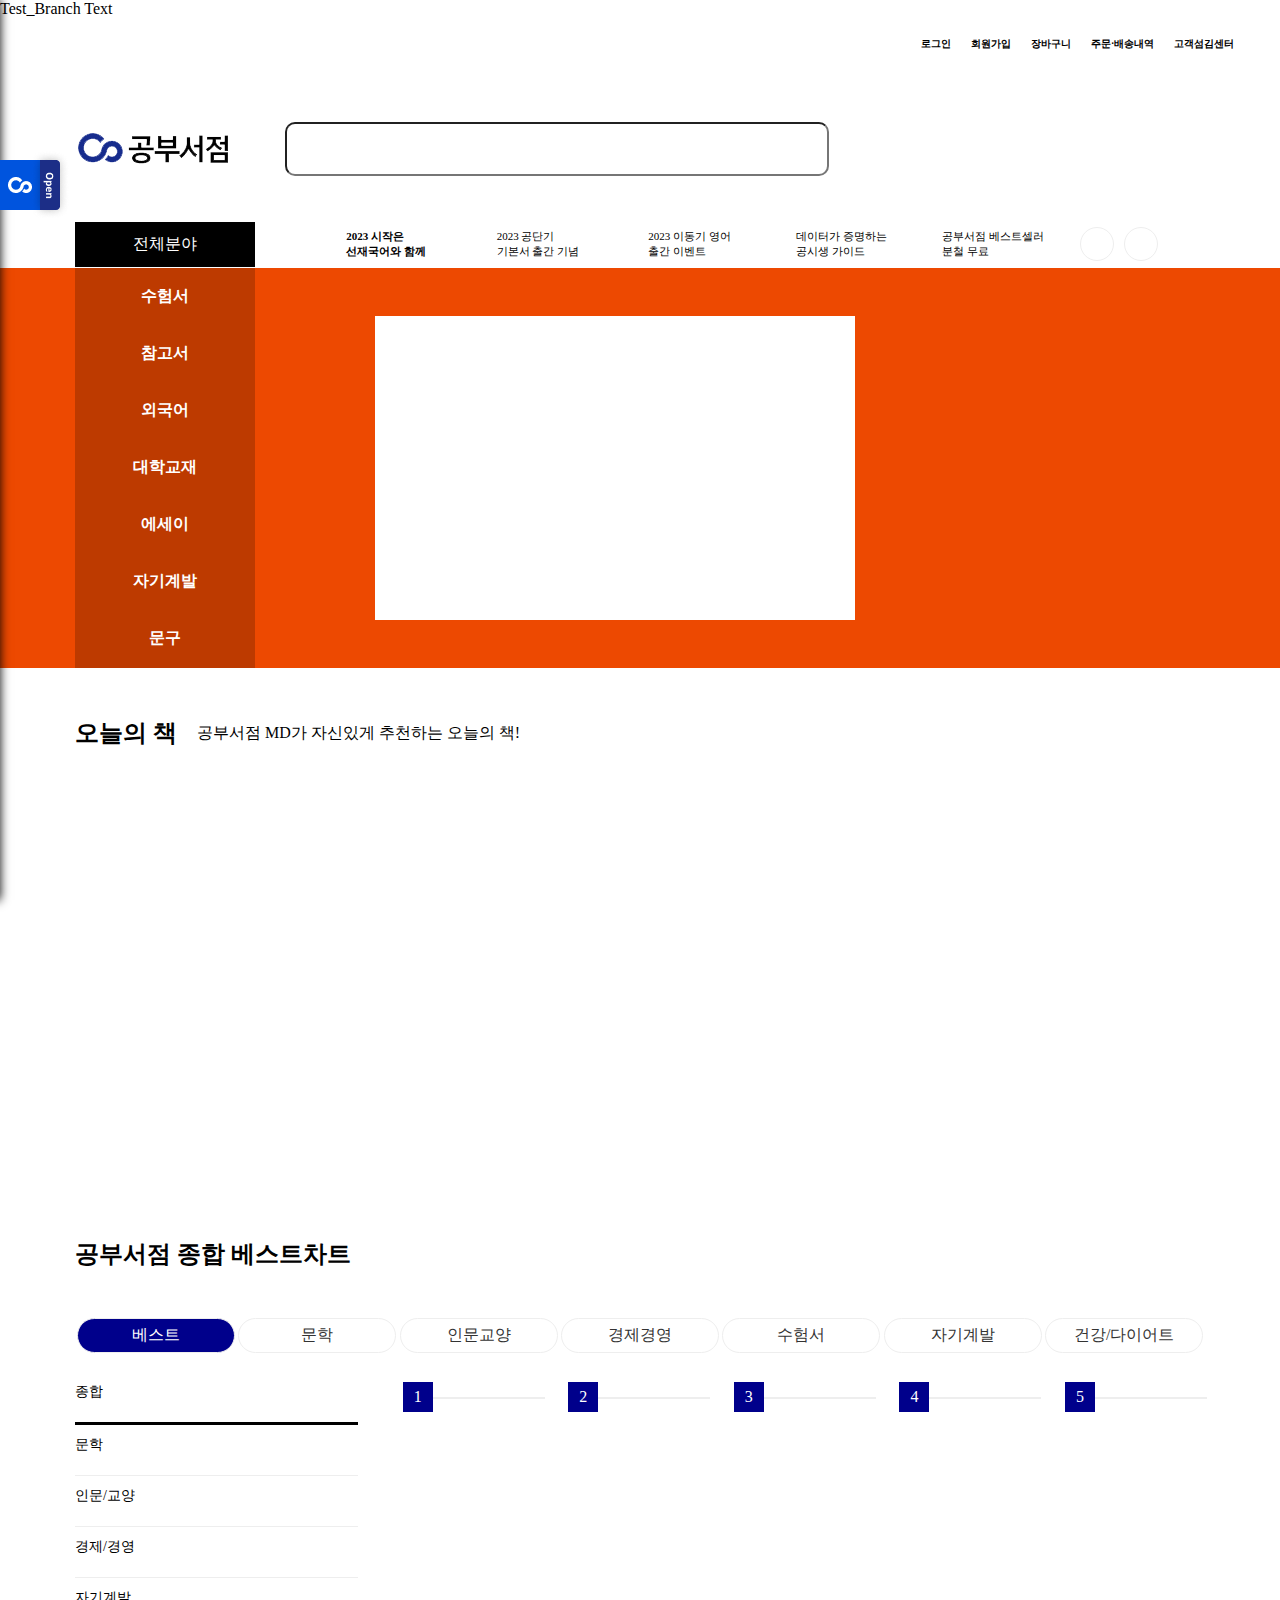
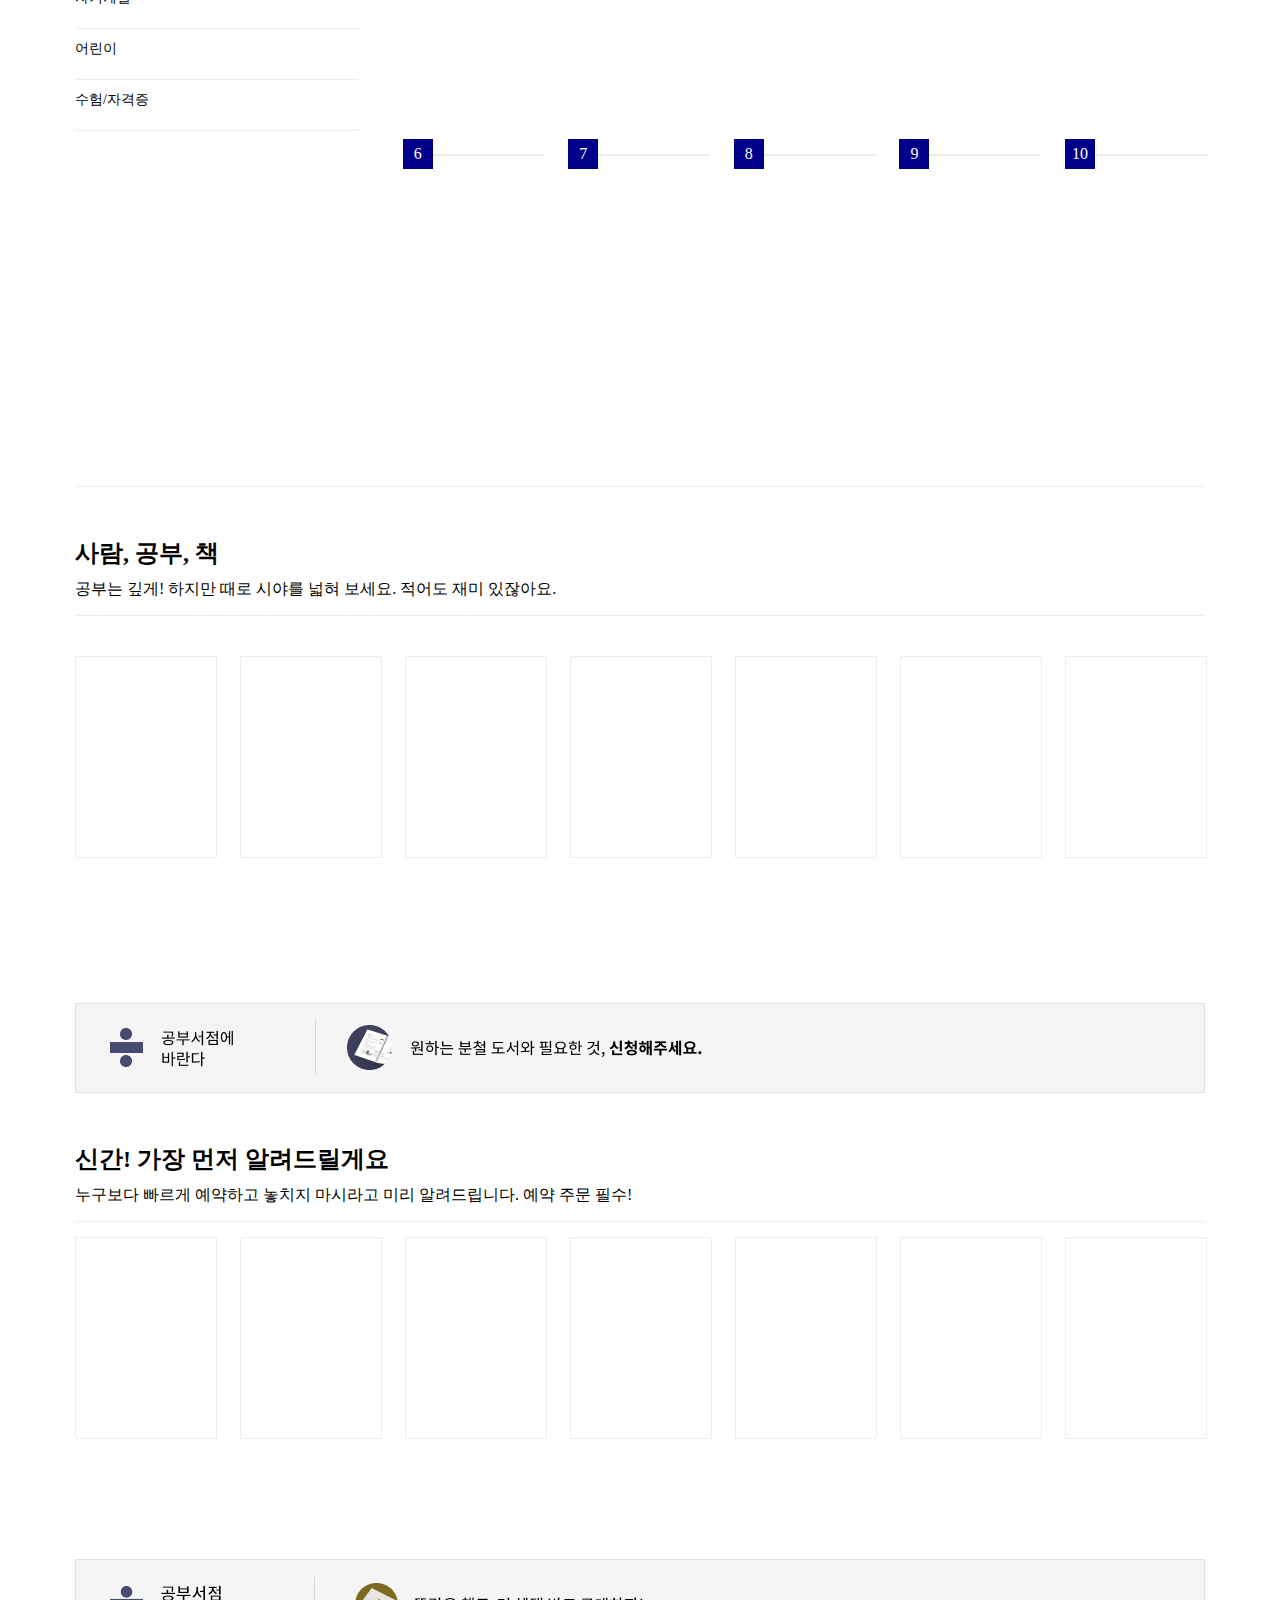
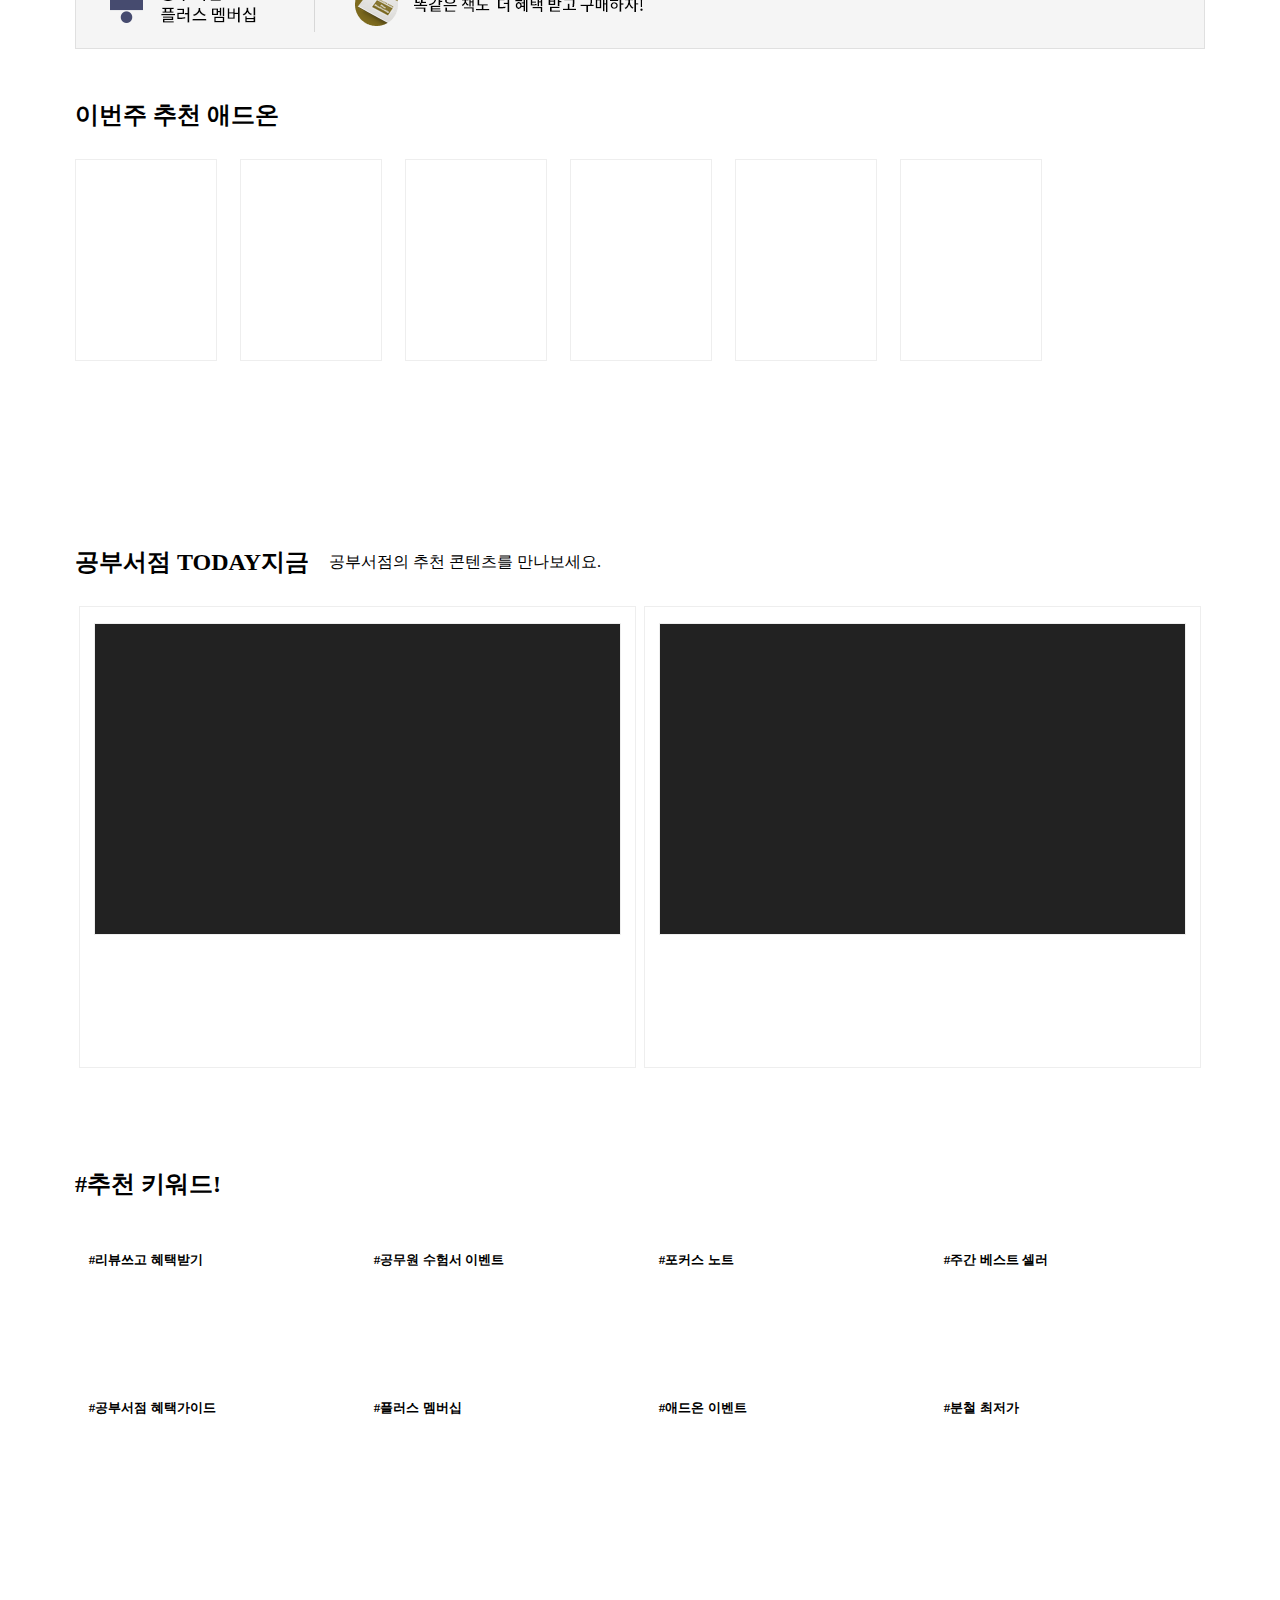
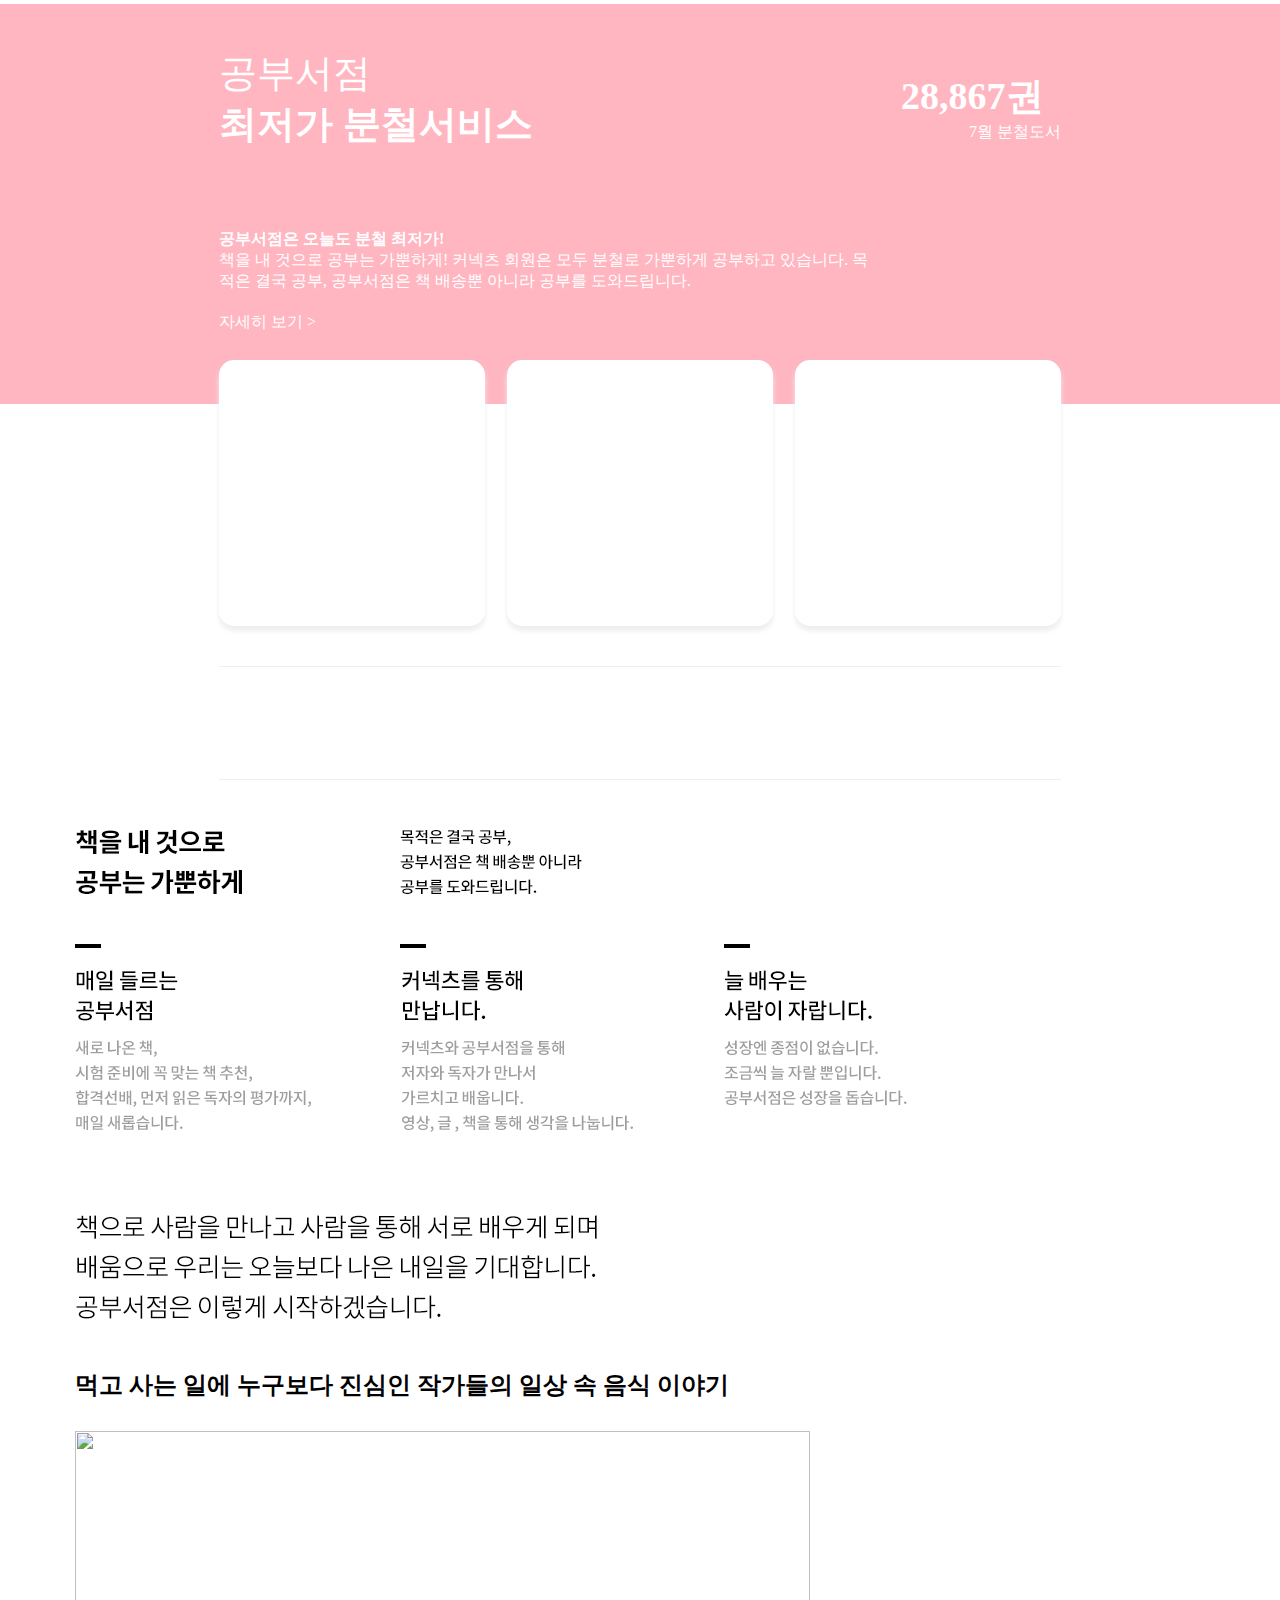
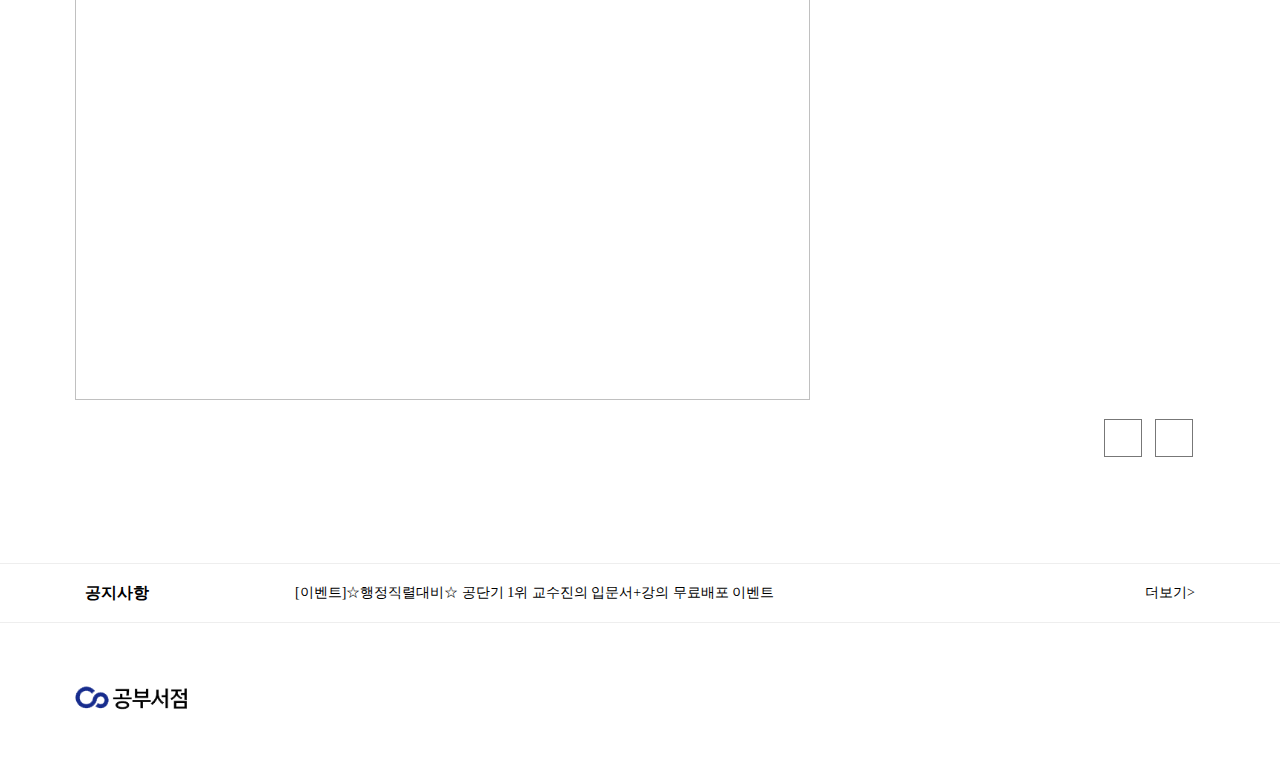
==== commit ad5b4495: "Second Branch Text" ====
--- a/index.html
+++ b/index.html
@@ -12,6 +12,9 @@
     <link rel="stylesheet" href="css/index.css">
 </head>
 <body>
+    <p>
+        Test_Branch Text
+    </p>
     <div id="wrap">
         <div class="globalWrap">
             <div class="globalNav">
